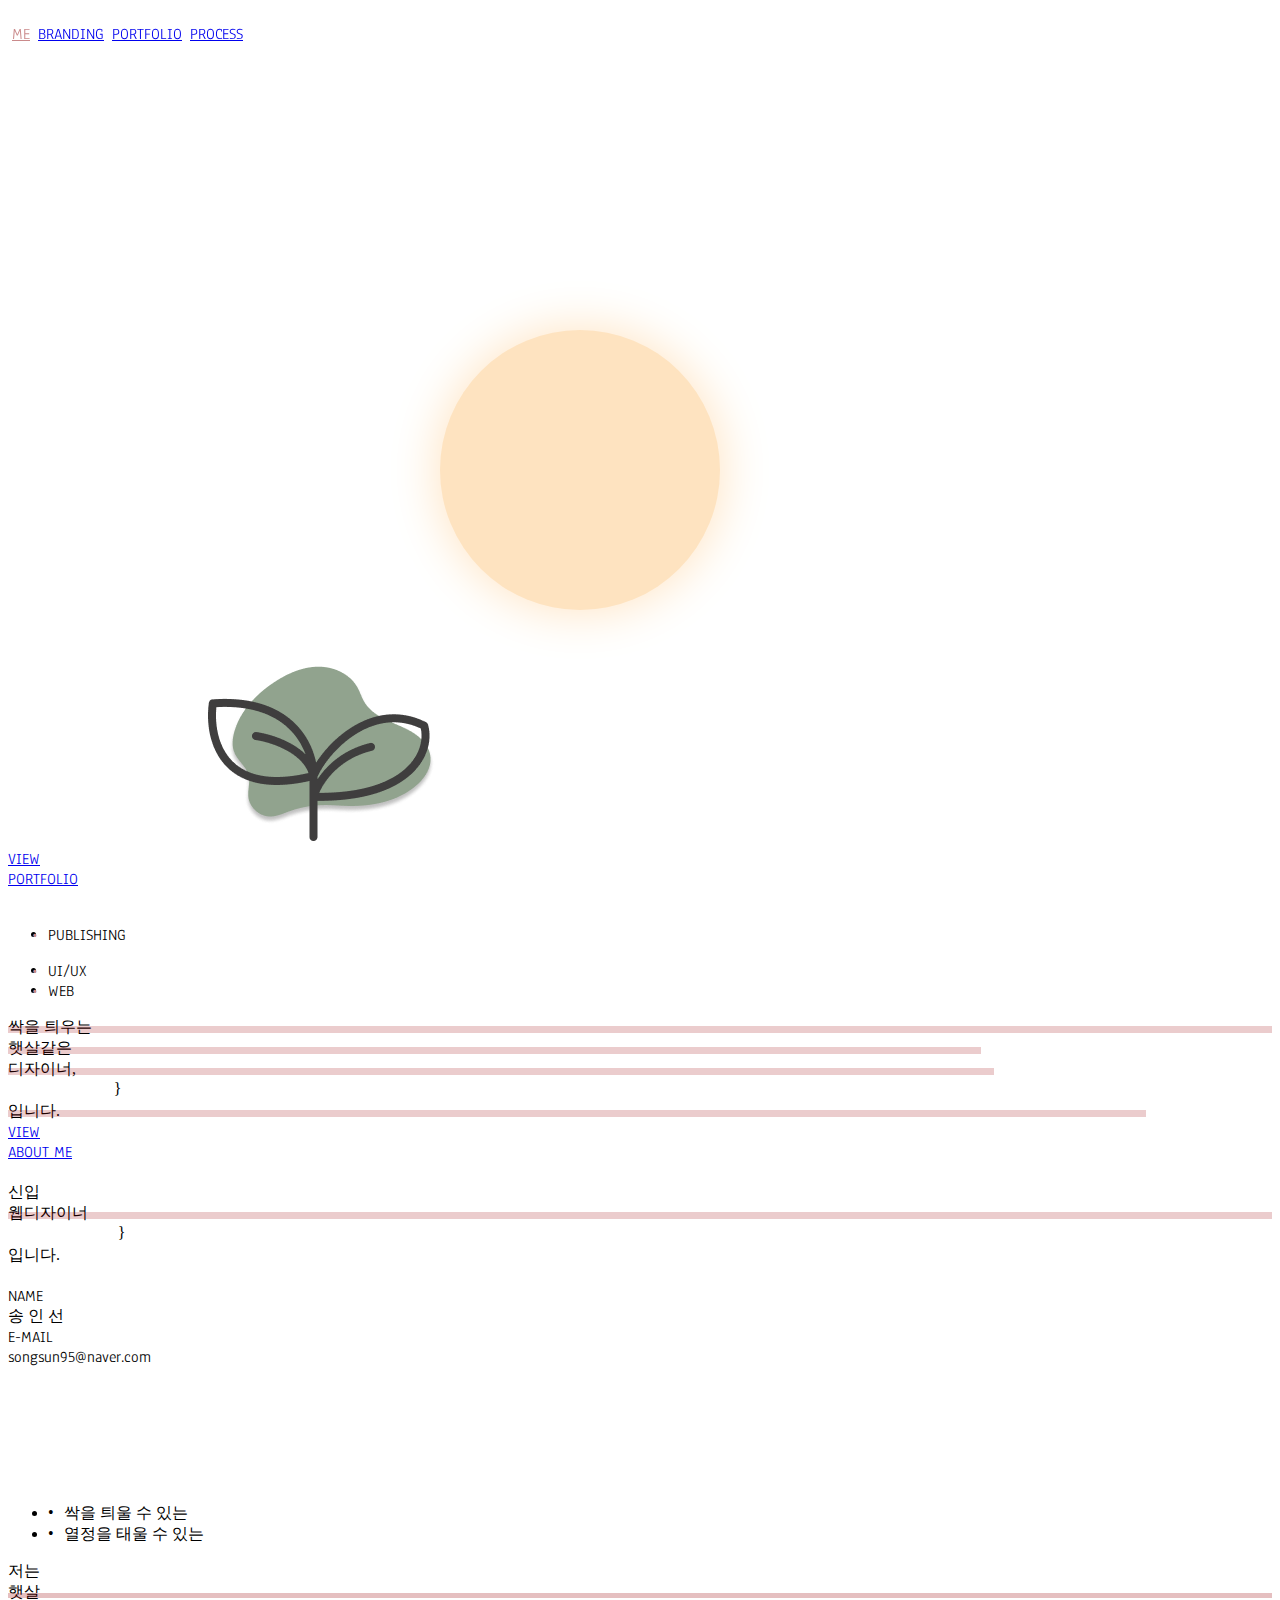
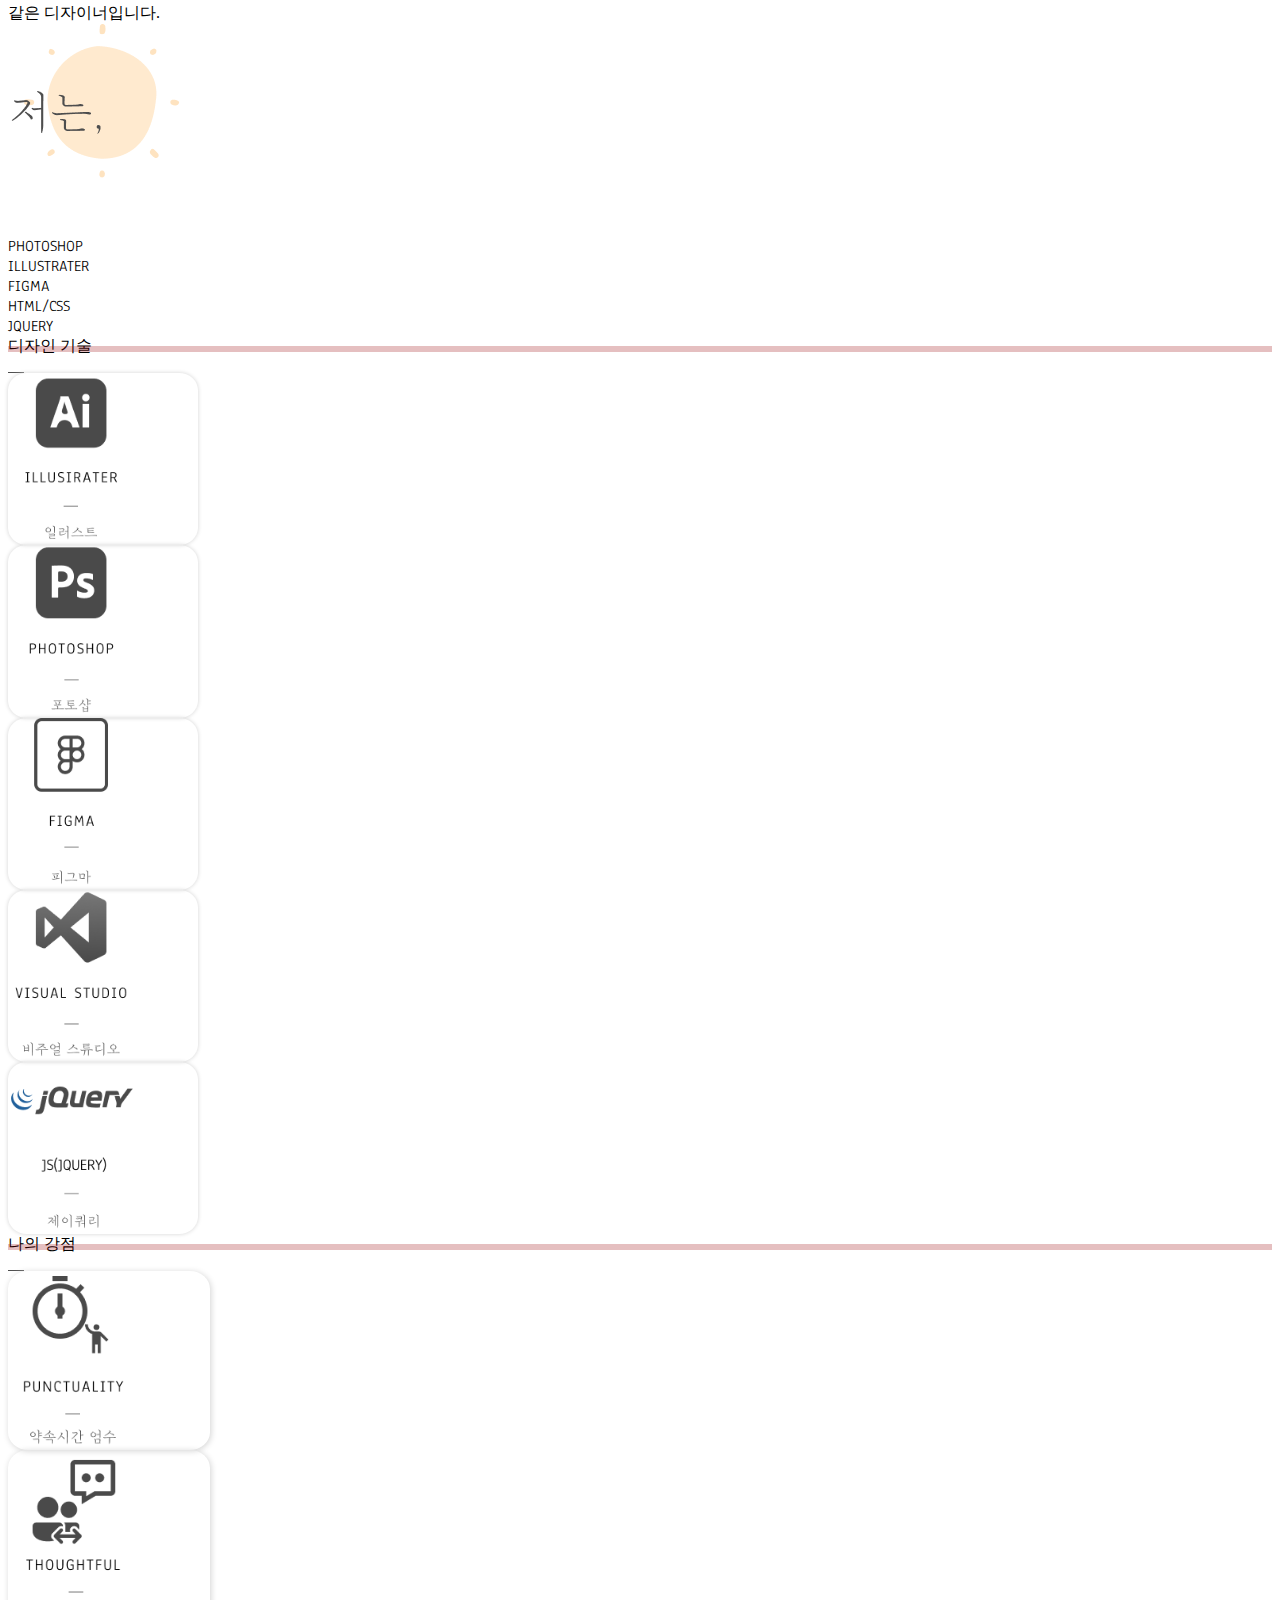
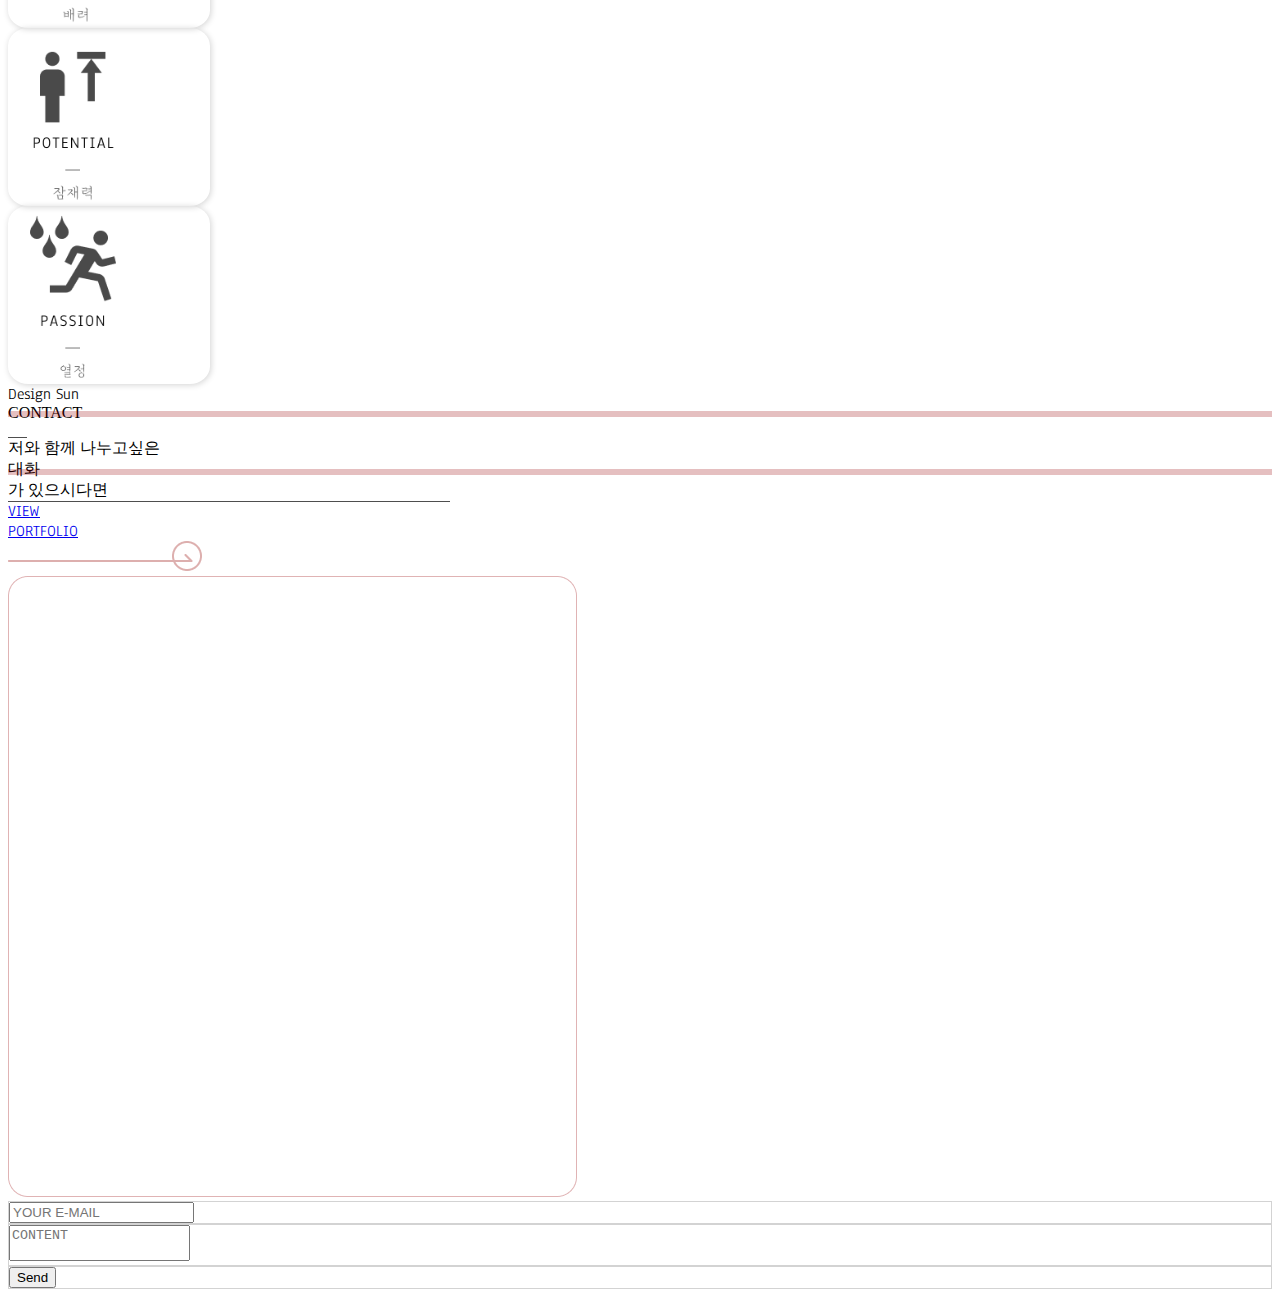
==== docs/index.html @ 48b3705e "작업" ====
<!DOCTYPE html>
<html lang="ko">

<head>
  <meta charset="UTF-8">
  <meta http-equiv="X-UA-Compatible" content="IE=edge">
  <meta name="viewport" content="width=device-width, initial-scale=1.0">
  <title>home</title>

  <!-- 테일윈드 불러오기 -->
  <link rel="stylesheet" href="https://cdnjs.cloudflare.com/ajax/libs/tailwindcss/2.2.2/tailwind.min.css">
  <!-- 제이쿼리 -->
  <script src="https://cdnjs.cloudflare.com/ajax/libs/jquery/3.6.0/jquery.min.js"></script>
  <script src="https://cdnjs.cloudflare.com/ajax/libs/jquery.nicescroll/3.7.6/jquery.nicescroll.min.js"></script>
  <!-- 스크롤 트리거 -->
  <script src="https://cdnjs.cloudflare.com/ajax/libs/gsap/3.7.1/gsap.min.js"></script>
  <script src="https://cdnjs.cloudflare.com/ajax/libs/gsap/3.7.1/ScrollTrigger.min.js"></script>
  <!-- 풀페이지 -->
  <script src="https://cdnjs.cloudflare.com/ajax/libs/fullPage.js/3.1.2/fullpage.min.js"></script>
  <link rel="stylesheet" href="https://cdnjs.cloudflare.com/ajax/libs/fullPage.js/3.1.2/fullpage.css">
  <!-- 스와이퍼 -->
  <link rel="stylesheet" href="https://unpkg.com/swiper/swiper-bundle.min.css" />
  <script src="https://unpkg.com/swiper/swiper-bundle.min.js"></script>
  <link rel="stylesheet" href="./css/index.css">
  <script src="./js/index.js" defer></script>


</head>

<body>

  <!-- 상단바 -->
  <div class="flex flex-col justify-center w-full">

    <header class="container h-32 mx-auto top-bar">

      <div class="flex items-end justify-around h-full">
        <!-- 로고 -->
        <a href="index.html" class="at logo mr-32">
          <img src="./img/logo.png" alt="">
        </a>

        <!-- 상단 메뉴 -->
        <nav class="text-xl tracking-wider whitespace-nowrap">
          <a class="at ml-36" href="index.html#section-2">ME</a>
          <a class=" ml-36" href="brand.html">BRANDING</a>
          <a class=" ml-36" href="pf.html">PORTFOLIO</a>
          <a class=" ml-36" href="process.html">PROCESS</a>
        </nav>

      </div>
    </header>
<style>
  header {
    background-color: ;
    position: fixed;
    z-index: 50;
    top: 0;
    align-self: center;
  }
</style>

<div id="fullpage">
  <section class="h-screen section" data-anchor="section-1">

    <div class="container flex justify-center h-full mx-auto">

      <div class="absolute flex self-center wrapper">
        <div class="circle1"></div>
      </div>

      <div class="absolute flex self-center m-sprout">
        <img src="./img/main-sprout.png" alt="">
      </div>

      <div class="relative flex items-end self-end w-2/4 h-full m-text2">
        <a href="pf.html" class="relative flex flex-col mb-32 text-xl main-prtext ml-28">
          <div>VIEW</div>
          <div>PORTFOLIO</div>
          <div class="absolute main-prarrow">
            <img src="./img/arrow-r.png" alt="">
          </div>
        </a>
        <ul class="mb-24 -ml-20">
          <li>PUBLISHING</li>
        </ul>
        <ul class="flex mb-16 -ml-20">
          <li class="ml-1 mr-8">UI/UX</li>
          <li class="">WEB</li>
        </ul>
      </div>

      <div class="flex flex-col items-end self-end justify-between w-2/4 mr-12 h-4/6">
        <div class="flex flex-col self-end m-text1 mr-28">
          <div class="text-4xl whitespace-nowrap">
            <div>싹을 틔우는</div>
            <div>햇살같은</div>
            <div>디자이너,</div>
          </div>
          <div class="mt-5 ml-5 text-3xl">송 인 선</div>
          <div class="mt-6 text-4xl ml-14">입니다.</div>
        </div>

        <a href="#section-2" class="relative flex flex-col items-end mb-16 mr-20 text-xl main-metext m-text3">
          <div>VIEW</div>
          <div>ABOUT ME</div>
          <div class="absolute ml-2 main-mearrow">
            <img src="./img/arrow-r.png" alt="">
          </div>
        </a>
      </div>
    </div>
  </section>


  <section class="h-screen section w-full" data-anchor="section-2">
    <div class="container flex items-end w-5/6 mx-auto h-5/6 mb-10">

      <div class="flex flex-col items-center w-2/4 m2-text1 h-5/6 whitespace-nowrap">
        <div class="flex items-center justify-around w-5/6 text-4xl h-2/6">
          <div>
            <div class="">신입</div>
            <div>웹디자이너</div>
          </div>
          <div class="mt-8 text-3xl m2-text1-name ani">송 인 선</div>
          <div class="mt-8">입니다.</div>
        </div>

        <div class="w-3/4 m2-text3 h-4/6">
          <div class="flex flex-col items-center justify-around w-full h-1/4">
            <div class="m2-text3-info"><img src="./img/me-information.png" alt=""></div>

            <div class="flex justify-between w-5/6">
              <div class="flex">NAME<div class="ml-8" style="font-family: 'MapoFlowerIsland';">송 인 선</div>
              </div>
              <div class="flex">E-MAIL<div class="ml-8">songsun95@naver.com</div>
              </div>
            </div>
          </div>

          <div class="flex flex-col items-center w-full mt-8 m2-text3-character h-3/4">
            <div class=""><img src="./img/me-character.png" alt=""></div>

            <div class="flex items-center justify-between w-5/6 h-full">
              <div class="flex flex-col justify-between text-black h-5/6">
                <div class="">PASSION</div>
                <div class="">SINCERITY</div>
                <div class="">CHALLENGE</div>
                <div class="">SENSITIVITY</div>
                <div class="">CURIOSITY</div>
              </div>

              <div class="flex flex-col justify-between w-4/5 h-5/6">
                <div class="m2-text3-chart1"></div>
                <div class="m2-text3-chart2"></div>
                <div class="m2-text3-chart3"></div>
                <div class="m2-text3-chart4"></div>
                <div class="m2-text3-chart7"></div>
              </div>

            </div>
          </div>
        </div>
      </div>

      <div class="flex flex-col justify-center items-center w-2/4 m2-text2 h-5/6">
        <div class="flex justify-center w-full h-2/6">
          <div class="flex flex-col justify-center w-4/6 h-full text-2xl whitespace-nowrap">
            <ul class="m2-text2-list">
              <li>싹을 틔울 수 있는</li>
              <li>열정을 태울 수 있는</li>
            </ul>
            <div class="flex my-4">저는<div class="ml-2 m2-text2-sun">햇살</div>같은 디자이너입니다.</div>
          </div>
          <div class="w-2/6 h-full m2-sun">
            <img src="./img/main-sun.png" alt="">
          </div>
        </div>

        <div class="w-3/4 h-4/6 mt-3">
          <div class="flex flex-col items-center justify-around w-full h-1/4">
            <div class="me-like1"><img src="./img/me-like.png" alt=""></div>
            <div class="mt-3 me-like2"><img src="./img/me-like1.png" alt=""></div>
          </div>

          <div class="flex flex-col items-center w-full mt-8 h-3/4">
            <div class=""><img src="./img/me-skill.png" alt=""></div>

            <div class="flex items-center justify-between w-5/6 h-full">
              <div class="flex flex-col justify-between text-black h-5/6" style="font-family: 'Anaheim', sans-serif;">
                <div class="">PHOTOSHOP</div>
                <div class="">ILLUSTRATER</div>
                <div class="">FIGMA</div>
                <div class="">HTML/CSS</div>
                <div class="">JQUERY</div>
              </div>
              <div class="flex flex-col justify-between w-4/5 h-5/6">
                <div class="m2-text3-chart5"></div>
                <div class="m2-text3-chart6"></div>
                <div class="m2-text3-chart3"></div>
                <div class="m2-text3-chart7"></div>
                <div class="m2-text3-chart8"></div>
              </div>

            </div>
          </div>
        </div>
      </div>

    </div>
  </section>


  <section class="h-screen section" data-anchor="section-3">
    <div class="flex items-end justify-center h-full">
      <div class="container mx-auto flex flex-col items-center w-5/6 h-5/6">
        <div class="w-11/12 h-2/4">
          <div class="flex flex-col items-center text-3xl h-1/5">
            <div class="mt-5 m3-text1">디자인 기술</div>
            <div class="m3-stroke"></div>
          </div>

          <div class="flex items-center justify-around h-4/5">
            <div class="flex items-center justify-center m3-card m3-card-1">
              <img class="" src="./img/m3-illustrater.png" alt="">
              <div class="w-full h-full text-center flex-wrapper">
                로고, 포스터제작<br>
                일러스트 작업 등
                <div class="z-50 single-chart m3-card-circle">
                  <svg viewBox="0 0 36 36" class="circular-chart pink">
                    <path class="circle-bg" d="M18 2.0845
          a 15.9155 15.9155 0 0 1 0 31.831
          a 15.9155 15.9155 0 0 1 0 -31.831" />
                    <path class="circle" stroke-dasharray="70, 100" d="M18 2.0845
          a 15.9155 15.9155 0 0 1 0 31.831
          a 15.9155 15.9155 0 0 1 0 -31.831" />
                    <text x="18" y="20.35" class="percentage">70%</text>
                  </svg>
                </div>
              </div>
            </div>


            <div class="flex items-center justify-center m3-card m3-card-2">
              <img src="./img/m3-photoshop.png" alt="">
              <div class="w-full h-full text-center flex-wrapper">
                로고, 포스터제작<br>
                포토샵 작업 등
                <div class="z-50 single-chart m3-card-circle">
                  <svg viewBox="0 0 36 36" class="circular-chart pink">
                    <path class="circle-bg" d="M18 2.0845
          a 15.9155 15.9155 0 0 1 0 31.831
          a 15.9155 15.9155 0 0 1 0 -31.831" />
                    <path class="circle" stroke-dasharray="70, 100" d="M18 2.0845
          a 15.9155 15.9155 0 0 1 0 31.831
          a 15.9155 15.9155 0 0 1 0 -31.831" />
                    <text x="18" y="20.35" class="percentage">70%</text>
                  </svg>
                </div>
              </div>
            </div>



            <div class="flex items-center justify-center m3-card m3-card-3">
              <img src="./img/m3-figma.png" alt="">
              <div class="w-full h-full text-center flex-wrapper">
                웹사이트 UI/UX 디자인<br>
                컴포넌트, 오토레이아웃을<br>
                활용한 작업
                <div class="z-50 single-chart m3-card-circle">
                  <svg viewBox="0 0 36 36" class="circular-chart pink">
                    <path class="circle-bg" d="M18 2.0845
          a 15.9155 15.9155 0 0 1 0 31.831
          a 15.9155 15.9155 0 0 1 0 -31.831" />
                    <path class="circle" stroke-dasharray="80, 100" d="M18 2.0845
          a 15.9155 15.9155 0 0 1 0 31.831
          a 15.9155 15.9155 0 0 1 0 -31.831" />
                    <text x="18" y="20.35" class="percentage">80%</text>
                  </svg>
                </div>
              </div>
            </div>


            <div class="flex items-center justify-center m3-card m3-card-4">
              <img src="./img/m3-visual.png" alt="">
              <div class="w-full h-full text-center flex-wrapper">
                웹사이트 코딩<br>
                프로세스 페이지 코딩
                <div class="z-50 single-chart m3-card-circle">
                  <svg viewBox="0 0 36 36" class="circular-chart pink">
                    <path class="circle-bg" d="M18 2.0845
          a 15.9155 15.9155 0 0 1 0 31.831
          a 15.9155 15.9155 0 0 1 0 -31.831" />
                    <path class="circle" stroke-dasharray="65, 100" d="M18 2.0845
          a 15.9155 15.9155 0 0 1 0 31.831
          a 15.9155 15.9155 0 0 1 0 -31.831" />
                    <text x="18" y="20.35" class="percentage">65%</text>
                  </svg>
                </div>
              </div>
            </div>


            <div class="flex items-center justify-center m3-card m3-card-5">
              <img src="./img/m3-jquery.png" alt="">
              <div class="w-full h-full text-center flex-wrapper">
                간단한 작업을 통한<br>
                애니메이션 효과
                <div class="z-50 single-chart m3-card-circle">
                  <svg viewBox="0 0 36 36" class="circular-chart pink">
                    <path class="circle-bg" d="M18 2.0845
          a 15.9155 15.9155 0 0 1 0 31.831
          a 15.9155 15.9155 0 0 1 0 -31.831" />
                    <path class="circle" stroke-dasharray="60, 100" d="M18 2.0845
          a 15.9155 15.9155 0 0 1 0 31.831
          a 15.9155 15.9155 0 0 1 0 -31.831" />
                    <text x="18" y="20.35" class="percentage">60%</text>
                  </svg>
                </div>
              </div>
            </div>
          </div>
        </div>


        <div class="w-11/12 h-2/4">
          <div class="flex flex-col items-center text-3xl h-1/5">
            <div class="mt-5 m3-text2">나의 강점</div>
            <div class="m3-stroke"></div>
          </div>

          <div class="flex items-center justify-around h-4/5">
            <div class="flex items-center justify-center m3-card2 m3-card2-1">
              <img src="./img/m3-clock.png" alt="">
            </div>
            <div class="flex items-center justify-center m3-card2 m3-card2-2">
              <img src="./img/m3-thoughful.png" alt="">
            </div>
            <div class="flex items-center justify-center m3-card2 m3-card2-3">
              <img src="./img/m3-potential.png" alt="">
            </div>
            <div class="flex items-center justify-center m3-card2 m3-card2-4">
              <img src="./img/m3-passion.png" alt="">
            </div>
          </div>
        </div>
      </div>
    </div>
  </section>

  <section class="h-screen w-full section" data-anchor="section-4">
    <div class="m4 flex items-end justify-center justify-center h-full">
      <div class="flex container mx-auto flex-col w-5/6 h-5/6 items-center">
        <div class="w-11/12 h-1/5">
          <div class="flex flex-col items-center text-3xl h-full justify-center">
            <div class="mt-5 text-lg m4-text">Design Sun</div>
            <div class="m4-text1">CONTACT</div>
            <div class="m4-stroke"></div>
          </div>
        </div>


        <div class="form w-8/12 h-4/5 flex">
          <div class="w-2/4 h-full ">
            <div class="flex flex-col items-center justify-center w-full h-2/4 text-3xl relative">
              <div>저와 함께 나누고싶은</div>
              <div class="flex">
                <div class="m4-text2">대화</div>
                <div>가 있으시다면</div>
              </div>
              <div class="m4-stroke1 absolute"></div>
            </div>

            <div class="w-full h-2/4">
              <div class="flex justify-around w-4/5 text-2xl relative items-center">
                <a href="pf.html" class="relative m4-pr-text">
                  <div>
                    <div>VIEW</div>
                    <div>PORTFOLIO</div>
                  </div>
                  <img class="absolute m4-pr-img" src="./img/footer-go.png" alt="">
                </a>
              </div>

            </div>
          </div>

          <div class="w-2/4 h-full relative">
            <div class="m4-form h-full w-full items-center justify-center flex">
              <div class="form-img absolute h-full">
                <img class="h-full" src="./img/m4-form.png" alt="">
              </div>
              <form class="h-5/6 w-10/12 flex flex-col justify-around" action="https://formspree.io/f/mqkwgrbv"
                target="_blank" onsubmit="sendEmailForm(this); return false;" method="POST">
                <div class="m4-form-input w-full justify-center items-center flex">
                  <input class="w-full h-full" type="email" name="_replyto" placeholder="YOUR E-MAIL">
                </div>
                <div class="m4-form-message w-full">
                  <textarea class="w-full h-full" name="message" style="resize: none;" placeholder="CONTENT"></textarea>
                </div>
                <!-- your other form fields go here -->
                <div class="m4-form-submit w-full">
                  <button class="w-full h-full" type="submit">Send</button>
                </div>
              </form>
            </div>
          </div>
        </div>

      </div>
    </div>
  </section>


</div>
</div>



</div>

</body>

</html>
---- docs/css/index.css ----
/* 폰트가져오기 */
@import url('https://fonts.googleapis.com/css2?family=Anaheim&display=swap');


@font-face {
  font-family: 'MapoFlowerIsland';
  src: url('https://cdn.jsdelivr.net/gh/projectnoonnu/noonfonts_2001@1.1/MapoFlowerIslandA.woff') format('woff');
  font-weight: normal;
  font-style: normal;
}

@font-face {
  font-family: 'Miama';
  src: url('./font/Miama.ttf') format('truetype');
}

header,
.swiper-slide .addi,
#fullpage .m-text2,
#fullpage .m-text3,
#fullpage .m2-text3, #fullpage .m4-text, .m4-pr-text , footer {
  font-family: 'Anaheim', sans-serif;
}

.pf-slider,
#fullpage, #topBtn {
  font-family: 'MapoFlowerIsland';
}

/* 상단바, 푸터 */
.at {
  color: #CA8A8B;
}


header nav {
  display: flex;
}

header nav>a {
  display: block;
  padding: 4px;
}

header nav>a:hover {
  color: #CA8A8B;
}

.div-wrap {
  max-width: 1920px;
}

.logo>img {
  width: 100%;
}

footer {
  top: 100%;
}

.footer-pf:hover , .footer-pr:hover {
  color:#CA8A8B;
}

.footer-pf:hover img, .footer-pr:hover img {
  transform: translateX(20%);
}

.footer-go {
  width: 11%;
}

.footer-img {
  top:75%;
  left:15%;
  z-index: 1;
  width:80%;
  transition: all 0.3s;
}



/* 탑버튼 */
#topBtn{
	position: fixed;
	right: 100px; 
	bottom: 30px;
  width:60px;
  height:60px;
  border:3px solid #ddafaf;
  background-color: white;
  border-radius: 50%;
	display: none;
	z-index: 9;
  text-align:center;
  padding-top:15px;
  font-weight:bold;
}

/* 메인페이지 커스텀 */
#fullpage .m-text1>div:first-child div {
  position: relative;
}

#fullpage .m-text1>div:first-child div:first-child::after {
  content: "";
  width: 100%;
  height: 7px;
  background-color: #990003;
  position: absolute;
  bottom: 0;
  left: 0;
  margin-bottom: 5px;
  opacity: 20%;
}

#fullpage .m-text1>div:first-child div:nth-child(2)::after {
  content: "";
  width: 77%;
  height: 7px;
  background-color: #990003;
  position: absolute;
  bottom: 0;
  left: 0;
  margin-bottom: 5px;
  opacity: 20%;
}

#fullpage .m-text1>div:first-child div:last-child::after {
  content: "";
  width: 78%;
  height: 7px;
  background-color: #990003;
  position: absolute;
  bottom: 0;
  left: 0;
  margin-bottom: 5px;
  opacity: 20%;
}

#fullpage .m-text1>div:nth-child(2) {
  position: relative;
  white-space: nowrap;
  color: white;
}

#fullpage .m-text1>div:nth-child(2)::before {
  content:"{}";
  letter-spacing: 120px;
  color: black;
  height: 7px;
  position: absolute;
  top: 0;
  left: 0;
  margin-left: -22px;
}

#fullpage .section.active .m-text1>div:nth-child(2)::after {
  content: "송 인 선";
  color: black;
  width: 70%;
  height: 100%;
  position: absolute;
  top: 0;
  left: 0;
  overflow: hidden;
  animation: typing 3s steps(3);
}

@keyframes typing {
  0% {
    width: 0%;
    border-right: 1px solid black;
  }

  50% {
    width: 70%;
    border-right: 1px solid black;
  }

  100% {
    border-right: none;
  }
}


#fullpage .m-text1>div:last-child {
  position: relative;
}

#fullpage .m-text1>div:last-child::after {
  content: "";
  width: 90%;
  height: 7px;
  background-color: #990003;
  position: absolute;
  bottom: 0;
  left: 0;
  margin-bottom: 5px;
  opacity: 20%;
}


#fullpage .m-text2 li::before {
  content: "•";
  color: #CA8A8B;
  display: inline-block;
  width: 1em;
  margin-left: -1em
}

.m-sprout {
  width: 6.3%;
  margin-top: 380px;
  margin-left: 200px;
  z-index: 1;
}


.wrapper {
  width: 250px;
  height: 250px;
}

.wrapper div {
  position: absolute;
  background: #FEE3C0;
  border-radius: 50%;
  box-shadow: 0 0 50px 1px #FEE3C0;
  top: 50%;
  left: 50%;
  margin-left: -200px;
  margin-top: -120px;
}

.circle1 {
  width: 280px;
  height: 280px;
  top: 80px;
  left: 80px;
  /* 추가된 부분 */
  animation: scale1 1.3s infinite alternate;
}


@keyframes scale1 {
  0% {
    transform: scale(1.4)
  }

  100% {
    transform: scale(1.53)
  }
}

.main-prarrow {
  width: 30%;
  top: 30%;
  left: 110%;
  transition: 0.3s;
}

.main-prtext:hover .main-prarrow {
  transform: translateX(50%);
}

.main-prtext:hover {
  color: #CA8A8B;
}

.main-metext:hover {
  color: #CA8A8B;
}

.main-mearrow {
  width: 40%;
  top: 50%;
  left: 100%;
  right: 0;
  transform: rotate(90deg);
  animation-name: mainfloating;
  animation-duration: 1s;
  animation-iteration-count: infinite;
}

@keyframes mainfloating {
  0% {
    top: 45%;
  }

  50% {
    top: 55%;
  }

  100% {
    top: 45%;
  }
}

/* 어바웃미 */
#fullpage .m2-text1>div:first-child div div:last-child::after {
  content: "";
  width: 100%;
  height: 7px;
  background-color: #990003;
  position: absolute;
  bottom: 0;
  left: 0;
  margin-bottom: 5px;
  opacity: 20%;
}

#fullpage .m2-text1>div:first-child div {
  position: relative;
}

#fullpage .m2-text1>div>div:nth-child(2) {
  position: relative;
  white-space: nowrap;
  color: white;
}

#fullpage .m2-text1>div:first-child>div:nth-child(2)::before {
  content:"{}";
  letter-spacing: 124px;
  color: black;
  position: absolute;
  top: 0;
  left: 0;
  margin-left: -22px;
}

#fullpage .section.active .m2-text1>div:first-child>div:nth-child(2)::after {
  content: "송 인 선";
  color: black;
  width: 100%;
  height: 100%;
  position: absolute;
  top: 0;
  left: 0;
  overflow: hidden;
  animation: typing-2 2s steps(3);
}



@keyframes typing-2 {
  0% {
    width: 0%;
    border-right: 1px solid black;
  }

  50% {
    width: 100%;
    border-right: 1px solid black;
  }

  100% {
    border-right: none;
  }
}

.m2-sun {
  width: 17%;
}

.m2-text2-list>li::before {
  content: "•";
  display: inline-block;
  width: 1em;
}

.m2-text2-sun {
  position: relative;
}

.m2-text2-sun::after {
  content: "";
  width: 100%;
  height: 5px;
  top: auto;
  bottom: 5px;
  left: 0;
  background-color: #990003;
  opacity: 25%;
  position: absolute;
}

.me-like2 {
  width:85%;
}

#fullpage .section.active .m2-text3-chart1 {
  width:90%;
  height: 24px;
  background-color: #dba7a8;  
  animation: chart-1 1.5s;
}

@keyframes chart-1 {
  0% {
    width: 50%;
  }

  100% {
    width:90%;
  }
}

#fullpage .section.active .m2-text3-chart2 {
  width:94%;
  height: 24px;
  background-color: #dba7a8;  
  animation: chart-2 1.5s;
}

@keyframes chart-2 {
  0% {
    width: 50%;
  }

  100% {
    width:94%;
  }
}

#fullpage .section.active .m2-text3-chart3 {
  width:83%;
  height: 24px;
  background-color: #dba7a8;
  animation: chart-3 1.5s;  
}

@keyframes chart-3 {
  0% {
    width: 50%;
  }

  100% {
    width:83%;
  }
}

#fullpage .section.active .m2-text3-chart4 {
  width:88%;
  height: 24px;
  background-color: #dba7a8;
  animation: chart-4 1.5s;  
}

@keyframes chart-4 {
  0% {
    width: 50%;
  }

  100% {
    width:88%;
  }
}

#fullpage .section.active .m2-text3-chart5, #fullpage .section.active .m2-text3-chart6 {
  width:80%;
  height: 24px;
  background-color: #dba7a8;
  animation: chart-5 1.5s;  
}

@keyframes chart-5 {
  0% {
    width: 50%;
  }

  100% {
    width:80%;
  }
}

#fullpage .section.active .m2-text3-chart7 {
  width:76%;
  height: 24px;
  background-color: #dba7a8;
  animation: chart-7 1.5s;  
}

@keyframes chart-7 {
  0% {
    width: 50%;
  }

  100% {
    width:76%;
  }
}

#fullpage .section.active .m2-text3-chart8 {
  width:75%;
  height: 24px;
  background-color: #dba7a8;
  animation: chart-8 1.5s;  
}

@keyframes chart-8 {
  0% {
    width: 50%;
  }

  100% {
    width:75%;
  }
}


/* 어바웃미 2번째 */
.m3-text1 {
  position: relative;
}

.m3-text1::after {
  content: "";
  width: 100%;
  height: 6px;
  top: auto;
  bottom: 5px;
  left: 0;
  background-color: #990003;
  opacity: 25%;
  position: absolute;
}

.m3-text2 {
  position: relative;
}

.m3-text2::after {
  content: "";
  width: 100%;
  height: 6px;
  top: auto;
  bottom: 5px;
  left: 0;
  background-color: #990003;
  opacity: 25%;
  position: absolute;
}

.m3-stroke {
  margin-top:15px;
  width:1.3%;
  height: 1px;
  background-color: #4e4e4e;
}

.m3-card {
  width:15%;
  height: 80%;
  border-radius: 10%;
  box-shadow: 0 0 4px lightgray;
}

.m3-card:hover {
  background-color: #7c7c7c;
}

.m3-card > img {
  width:67%;
}

.m3-card2 > img {
  width:65%;
}

.m3-card2 {
  width:16%;
  height: 75%;
  border-radius: 10%;
  box-shadow: 1px 1px 6px lightgray;
}

/* 원 차트 */
.m3-card-1:hover > img, .m3-card-2:hover > img, .m3-card-3:hover > img, .m3-card-4:hover > img, .m3-card-5:hover > img {
  display: none;
}

.m3-card-1:hover .flex-wrapper, .m3-card-2:hover .flex-wrapper, .m3-card-3:hover .flex-wrapper, .m3-card-4:hover .flex-wrapper, .m3-card-5:hover .flex-wrapper {
  display: flex;
  flex-direction: column-reverse;
  justify-content: center;
  align-items: center;
}

.flex-wrapper {
  display: none;
  flex-flow: row nowrap;
  color:white;
}

.single-chart {
  width:70%;
  justify-content: space-between ;
}

.circular-chart {
  display: block;
  margin: 10px auto;
  max-width: 60%;
  max-height: 200px;
}

.circle-bg {
  fill: none;
  stroke: #eee;
  stroke-width: 3.8;
}

.circle {
  fill: none;
  stroke-width: 2.8;
  stroke-linecap: round;
  animation: progress 1s ease-out forwards;
}

@keyframes progress {
  0% {
    stroke-dasharray: 0 100;
  }
}

.circular-chart.pink .circle {
  stroke: #dba7a8;
}

.percentage {
  fill: white;
  font-family: sans-serif;
  font-size: 0.5em;
  text-anchor: middle;
}

/* 어바웃미 3번째 */

.m4-text1 {
  position: relative;
}

.m4-text1::after {
  content: "";
  width: 100%;
  height: 6px;
  top: auto;
  bottom: 5px;
  left: 0;
  background-color: #990003;
  opacity: 25%;
  position: absolute;
}

.m4-text2 {
  position: relative;
}

.m4-text2::after {
  content: "";
  width: 100%;
  height: 6px;
  top: auto;
  bottom: 5px;
  left: 0;
  background-color: #990003;
  opacity: 25%;
  position: absolute;
}

.m4-stroke {
  width:1.5%;
  height: 1px;
  background-color: #4e4e4e;
  margin-top: 15px;
}

.m4-stroke1 {
  width:35%;
  height: 0.5px;
  background-color: #4e4e4e;
  top:65%;
  left:70%;
}

.m4-pr-text {
  width:40%;
}

.m4-pr-text:hover > * {
  color:#CA8A8B;
}

.m4-pr-text .m4-pr-img {
  transition: all 1s;
}

.m4-pr-text:hover .m4-pr-img {
  transform: translateX(20%);
}

.form-img {
  z-index: -1;
  top:3%;
}

.m4-form-input {
  height: 8%;
  border:0.5px solid lightgray ;
}


.m4-form-message {
  height: 64%;
  border:0.5px solid lightgray ;
}

.m4-form-submit {
  height: 8%;
  border:0.5px solid lightgray ;
}
/* 스크롤 확인용 */
.BH-1 {
  top: 16%;
  opacity: 0;
}

.BH-2 {
  top: 37%;
  opacity: 0;
}

.BH-3 {
  top: 58%;
  opacity: 0;
}

.pH-1 {
  top: 112%;
  opacity: 0;
}

.pH-2 {
  top: 157%;
  opacity: 0;
}

.pH-3 {
  top: 150%;
  opacity: 0;
}

.pH-4 {
  top: 250%;
  opacity: 0;
}

.pH-5 {
  top: 340%;
  opacity: 0;
}

.pH-6 {
  top: 405%;
  opacity: 0;
}

.pH-7 {
  top: 505%;
  opacity: 0;
}


/* 포트폴리오 커스텀 */

.pf-slider {
  height: 500px;
}

.pf-slider .swiper-button-next {
  top: 50%;
  right: 50%;
  margin-right: -730px;
}

.pf-slider .swiper-button-prev {
  top: 50%;
  left: 50%;
  margin-left: -730px;
}

.pf-slider .swiper-button-next::after,
.pf-slider .swiper-button-prev::after {
  display: none;
}

.pf-slider .swiper-slide>div {
  overflow: hidden;
  position: relative;
}

.pf-slider .swiper-slide:hover .bg {
  opacity: 1;
  visibility: visible;
}

.pf-slider .swiper-slide:hover .addi {
  opacity: 1;
  visibility: visible;
}

.pf-slider .swiper-slide img {
  width: 100%;
  transition: transform 1s;
}

.pf-slider .swiper-slide:hover img {
  transform: scale(1.1);
}

.pf-slider .swiper-slide a:hover {
  color: #CA8A8B;
  font-weight: bold;
}

.swiper-slide .bg {
  position: absolute;
  z-index: 2;
  background-color: rgba(0, 0, 0, 0.7);
  top: 0;
  left: 0;
  width: 100%;
  height: 100%;
  opacity: 0;
  visibility: hidden;
  transition: opacity 0.8s, visivility 0.8s;
}

.swiper-slide .addi {
  position: absolute;
  top: 50%;
  left: 50%;
  transform: translateX(-50%) translateY(-50%);
  font-weight: bold;
  opacity: 0;
  z-index: 3;
}

/* 브랜드 커스텀 */

.logo-write>img {
  display: none;
}

.logo-write {
  top: 16.6%;
  left: 50%;
  width: 30%;
}

.logo-ex {
  top: 27%;
  left: 62%;
  width: 30%;
}

.logo-ex1 {
  top: 37%;
  left: 17%;
  width: 8%;
  opacity: 0;
}

.logo-ex2 {
  top: 37%;
  left: 28%;
  width: 8%;
  opacity: 0;
}

.logo-ex3 {
  top: 37%;
  left: 39%;
  width: 8%;
  opacity: 0;
}

.logo-sun {
  top: 50%;
  left: 20.1%;
  width: 15%;
}

.logo-sprout {
  top: 50%;
  width: 15%;
}

.logo-name {
  top: 50%;
  left: 65.8%;
  width: 15%;
}

.logo-color1 {
  top: 74%;
  left: 15.5%;
  width: 24%;
  z-index: 2;
}

.logo-color2 {
  top: 74%;
  left: 38.5%;
  width: 24%;
  z-index: 1;
}

.logo-color3 {
  top: 74%;
  left: 61.5%;
  width: 24%;
}

/* 프로세스 커스텀 */

.pr-desktop {
  top: 3.5%;
  z-index: 2;
  width: 60%;
}

.pr-desktop>img {
  display: none;
}

.pr-circle1 {
  top: 3%;
  left: 22%;
  animation-name: floating;
  animation-duration: 2s;
  animation-iteration-count: infinite;
}

.pr-circle2 {
  top: 4%;
  left: 75%;
  animation-name: floating2;
  animation-duration: 2.5s;
  animation-iteration-count: infinite;
}

.pr-circle3 {
  top: 9%;
  left: 80%;
  animation-name: floating3;
  animation-duration: 2s;
  animation-iteration-count: infinite;
}

.pr-circle4 {
  top: 13.5%;
  left: 12%;
  animation-name: floating4;
  animation-duration: 2s;
  animation-iteration-count: infinite;
}

@keyframes floating {
  0% {
    top: 3%;
  }

  50% {
    top: 3.3%;
  }

  100% {
    top: 3%;
  }
}

@keyframes floating2 {
  0% {
    top: 4.3%;
  }

  50% {
    top: 4%;
  }

  100% {
    top: 4.3%;
  }
}

@keyframes floating3 {
  0% {
    top: 9.5%;
  }

  50% {
    top: 9.2%;
  }

  100% {
    top: 9.5%;
  }
}

@keyframes floating4 {
  0% {
    top: 13.8%;
  }

  50% {
    top: 13.5%;
  }

  100% {
    top: 13.8%;
  }
}

.bgimg {
  width: 100%;
  height: 320px;
  background-image: url(https://i.postimg.cc/CKvtGK3N/bgimg.png);
  background-repeat: no-repeat;
  background-size: cover;
  background-position: center;
  background-attachment: fixed;
  top: 18.1%;
}

.pr-overview {
  top: 20%;
  left: 16.9%;
  width: 55%;
}

.pr-font1 {
  top: 24.7%;
  left: 37.5%;
  width: 20%;
}

.pr-font2 {
  top: 24.7%;
  left: 63%;
  width: 20%;
}

.pr-color1 {
  top: 31.5%;
  left: 16.5%;
  width: 17%;
  z-index: 4;
}

.pr-color2 {
  top: 31.5%;
  left: 33.5%;
  width: 17%;
  z-index: 3;
}

.pr-color3 {
  top: 31.5%;
  left: 50.5%;
  width: 17%;
  z-index: 2;
}

.pr-color4 {
  top: 31.5%;
  left: 67.5%;
  width: 17%;
  z-index: 1;
}

.pr-1 {
  top: 44%;
  width: 65%;
}

.pr-2 {
  top: 58%;
  margin-left: -50%;
  width: 99%;
}

.pr-3 {
  top: 72%;
  margin-right: -50%;
  width: 99%;
}

.pr-4 {
  top: 86.5%;
  width: 50%;
}
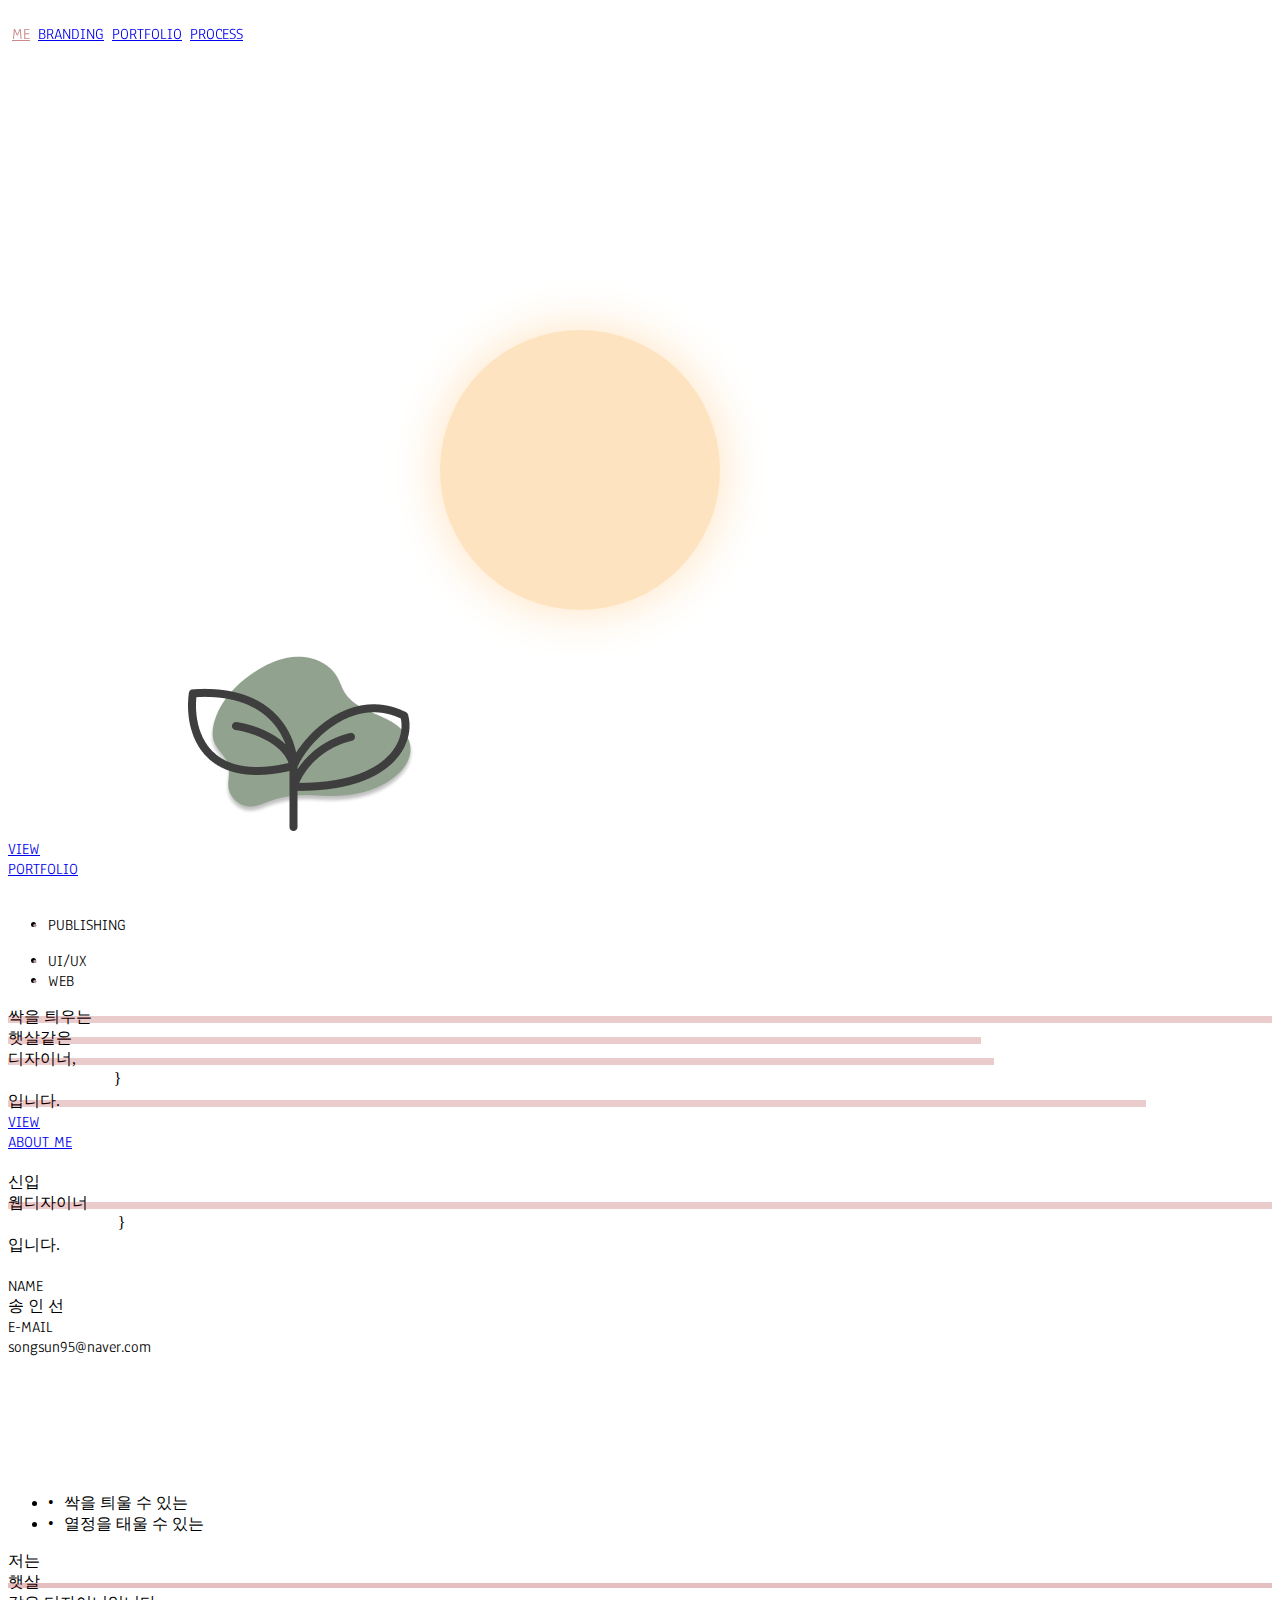
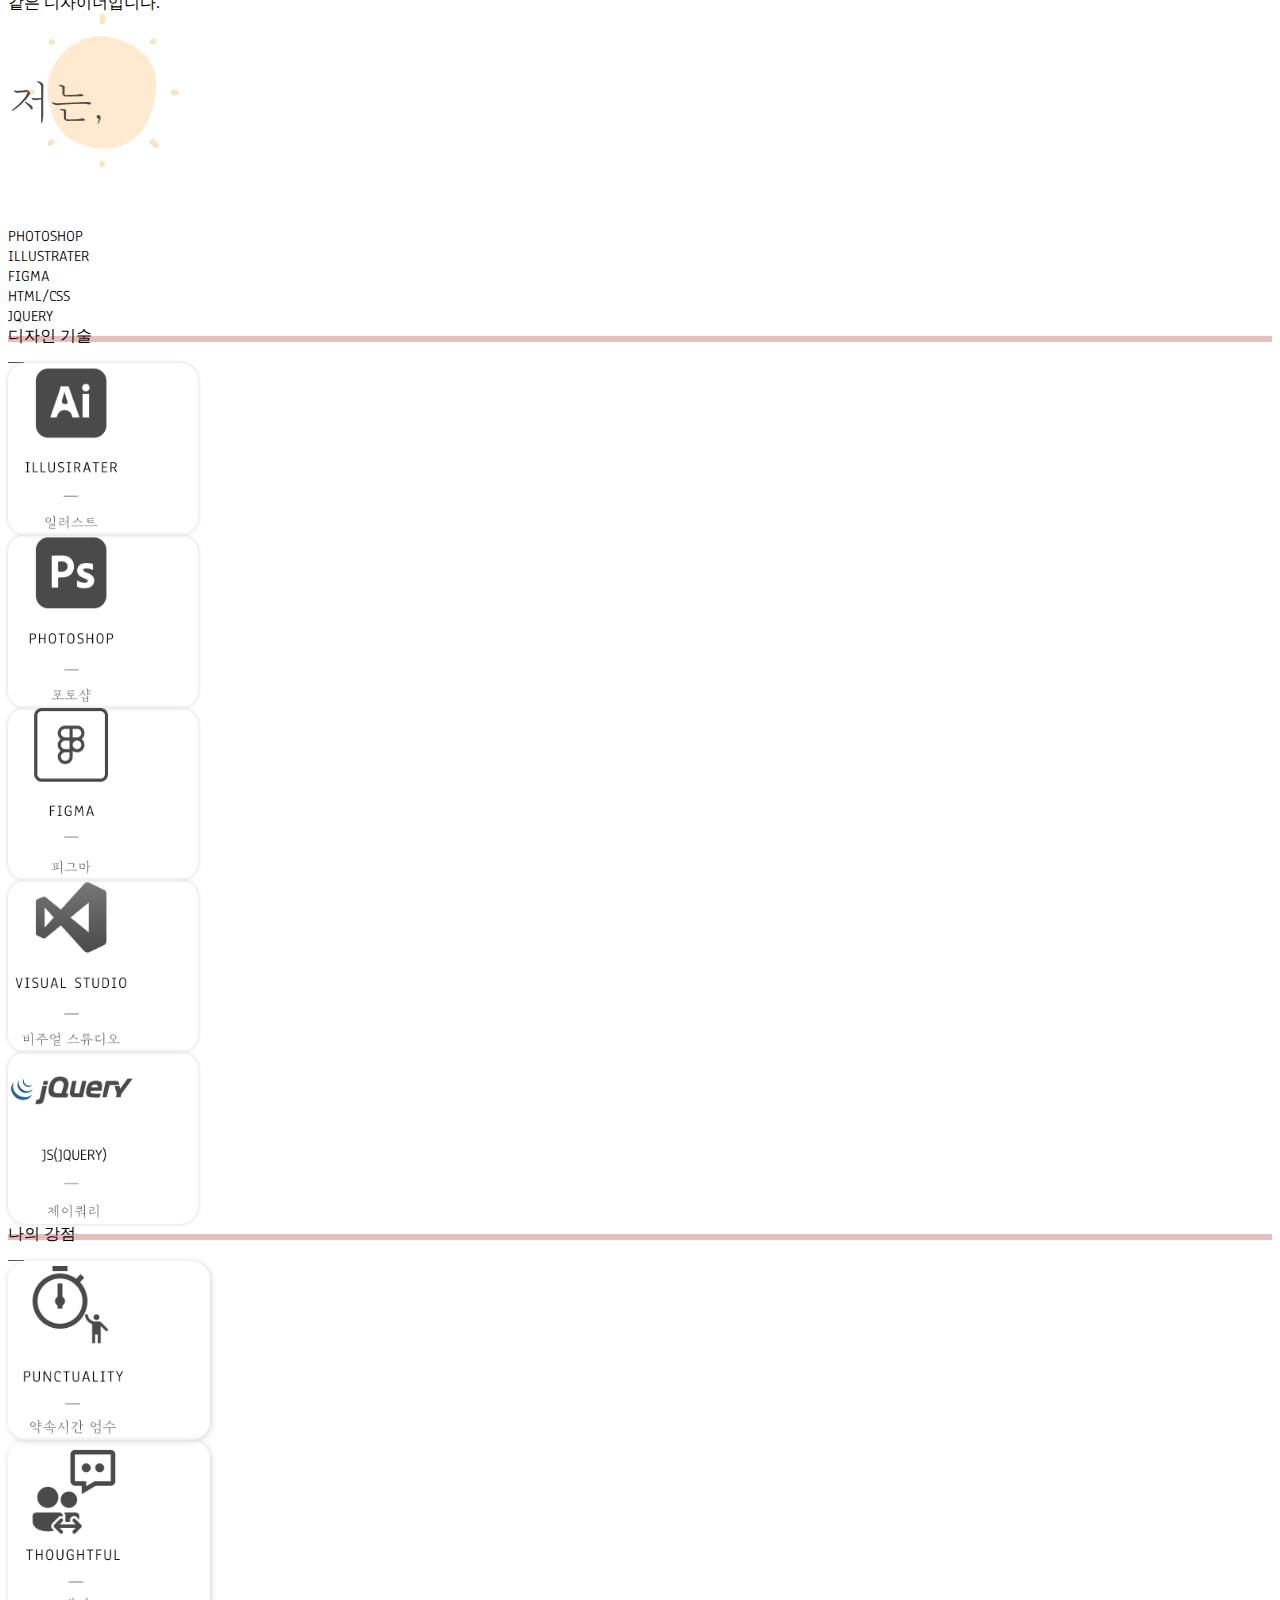
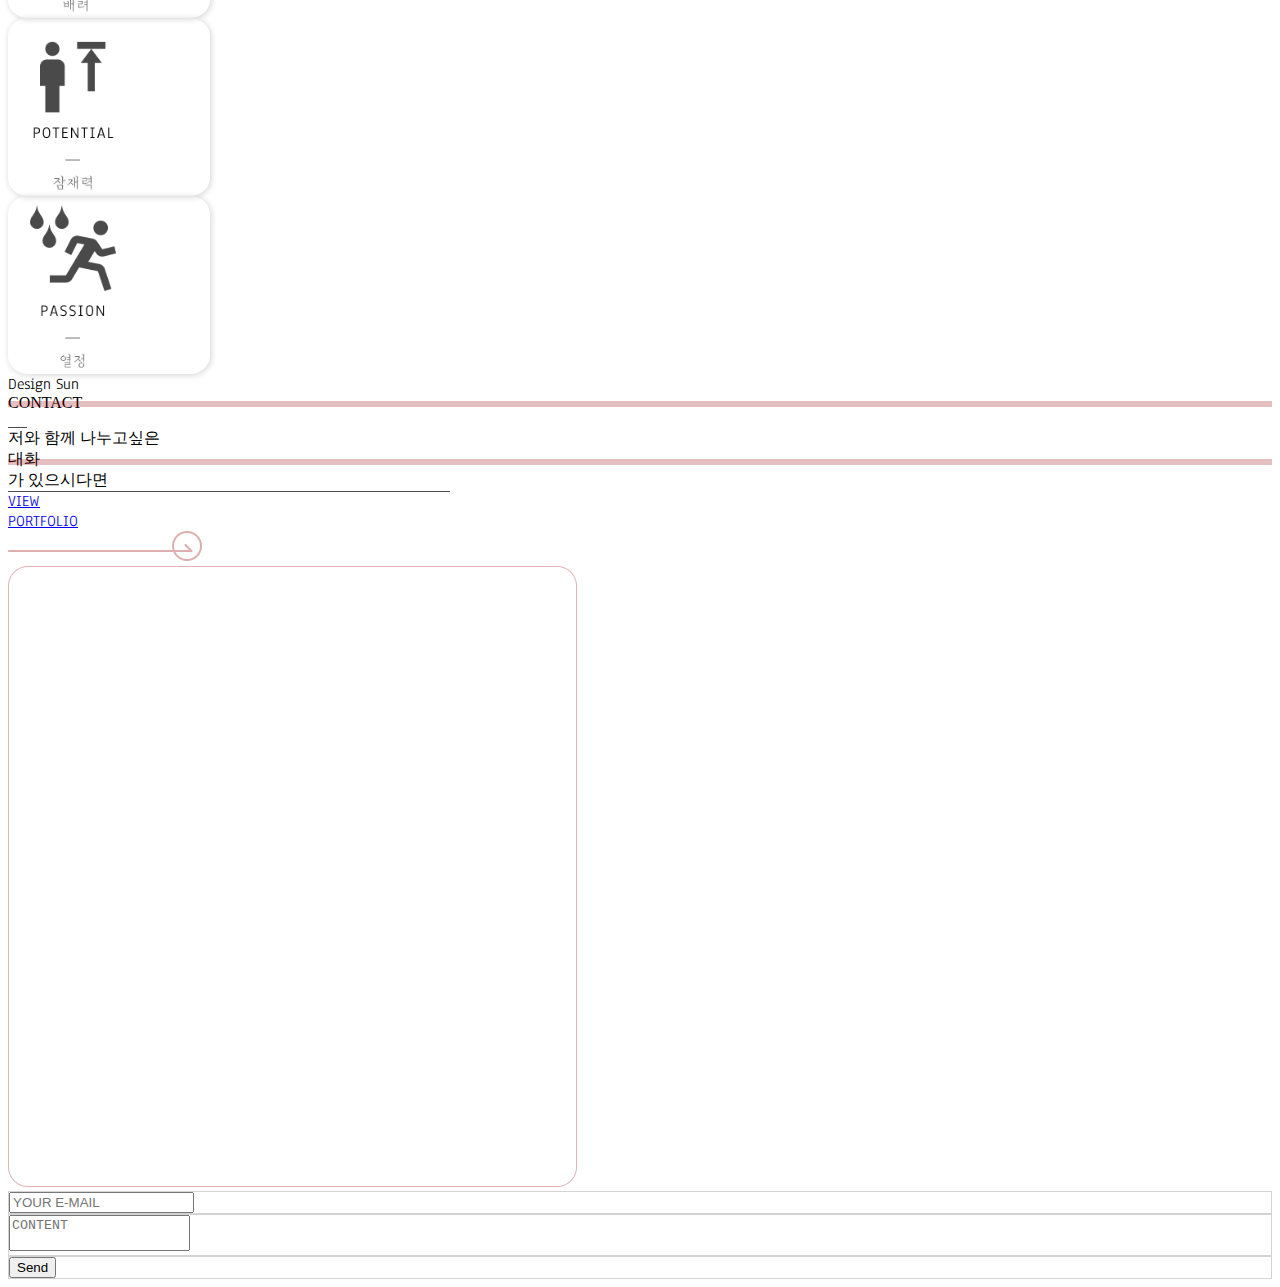
==== commit 33aa2022: "작업" ====
--- a/docs/index.html
+++ b/docs/index.html
@@ -19,6 +19,9 @@
   <!-- 풀페이지 -->
   <script src="https://cdnjs.cloudflare.com/ajax/libs/fullPage.js/3.1.2/fullpage.min.js"></script>
   <link rel="stylesheet" href="https://cdnjs.cloudflare.com/ajax/libs/fullPage.js/3.1.2/fullpage.css">
+  <!-- 라이트박스 -->
+  <script src="https://cdnjs.cloudflare.com/ajax/libs/lightbox2/2.11.3/js/lightbox.min.js"></script>
+  <link rel="stylesheet" href="https://cdnjs.cloudflare.com/ajax/libs/lightbox2/2.11.3/css/lightbox.min.css">
   <!-- 스와이퍼 -->
   <link rel="stylesheet" href="https://unpkg.com/swiper/swiper-bundle.min.css" />
   <script src="https://unpkg.com/swiper/swiper-bundle.min.js"></script>
@@ -396,10 +399,10 @@
               <form class="h-5/6 w-10/12 flex flex-col justify-around" action="https://formspree.io/f/mqkwgrbv"
                 target="_blank" onsubmit="sendEmailForm(this); return false;" method="POST">
                 <div class="m4-form-input w-full justify-center items-center flex">
-                  <input class="w-full h-full" type="email" name="_replyto" placeholder="YOUR E-MAIL">
+                  <input class="w-full h-full p-2" type="email" name="_replyto" placeholder="YOUR E-MAIL">
                 </div>
                 <div class="m4-form-message w-full">
-                  <textarea class="w-full h-full" name="message" style="resize: none;" placeholder="CONTENT"></textarea>
+                  <textarea class="w-full h-full p-2" name="message" style="resize: none;" placeholder="CONTENT"></textarea>
                 </div>
                 <!-- your other form fields go here -->
                 <div class="m4-form-submit w-full">
--- a/docs/css/index.css
+++ b/docs/css/index.css
@@ -83,12 +83,10 @@
 /* 탑버튼 */
 #topBtn{
 	position: fixed;
-	right: 100px; 
-	bottom: 30px;
+	right: 130px; 
+	bottom: 50px;
   width:60px;
   height:60px;
-  border:3px solid #ddafaf;
-  background-color: white;
   border-radius: 50%;
 	display: none;
 	z-index: 9;
@@ -97,6 +95,7 @@
   font-weight:bold;
 }
 
+
 /* 메인페이지 커스텀 */
 #fullpage .m-text1>div:first-child div {
   position: relative;
@@ -210,9 +209,9 @@
 }
 
 .m-sprout {
-  width: 6.3%;
-  margin-top: 380px;
-  margin-left: 200px;
+  width: 5%;
+  margin-top: 370px;
+  margin-left: 180px;
   z-index: 1;
 }
 
@@ -820,6 +819,10 @@
   transform: scale(1.1);
 }
 
+.pf-slider .swiper-slide a {
+  transition: all 0.3s;
+}
+
 .pf-slider .swiper-slide a:hover {
   color: #CA8A8B;
   font-weight: bold;
@@ -846,6 +849,11 @@
   font-weight: bold;
   opacity: 0;
   z-index: 3;
+}
+
+.swiper-slide .addi a {
+  border:1px solid white;
+  border-radius: 5px;
 }
 
 /* 브랜드 커스텀 */
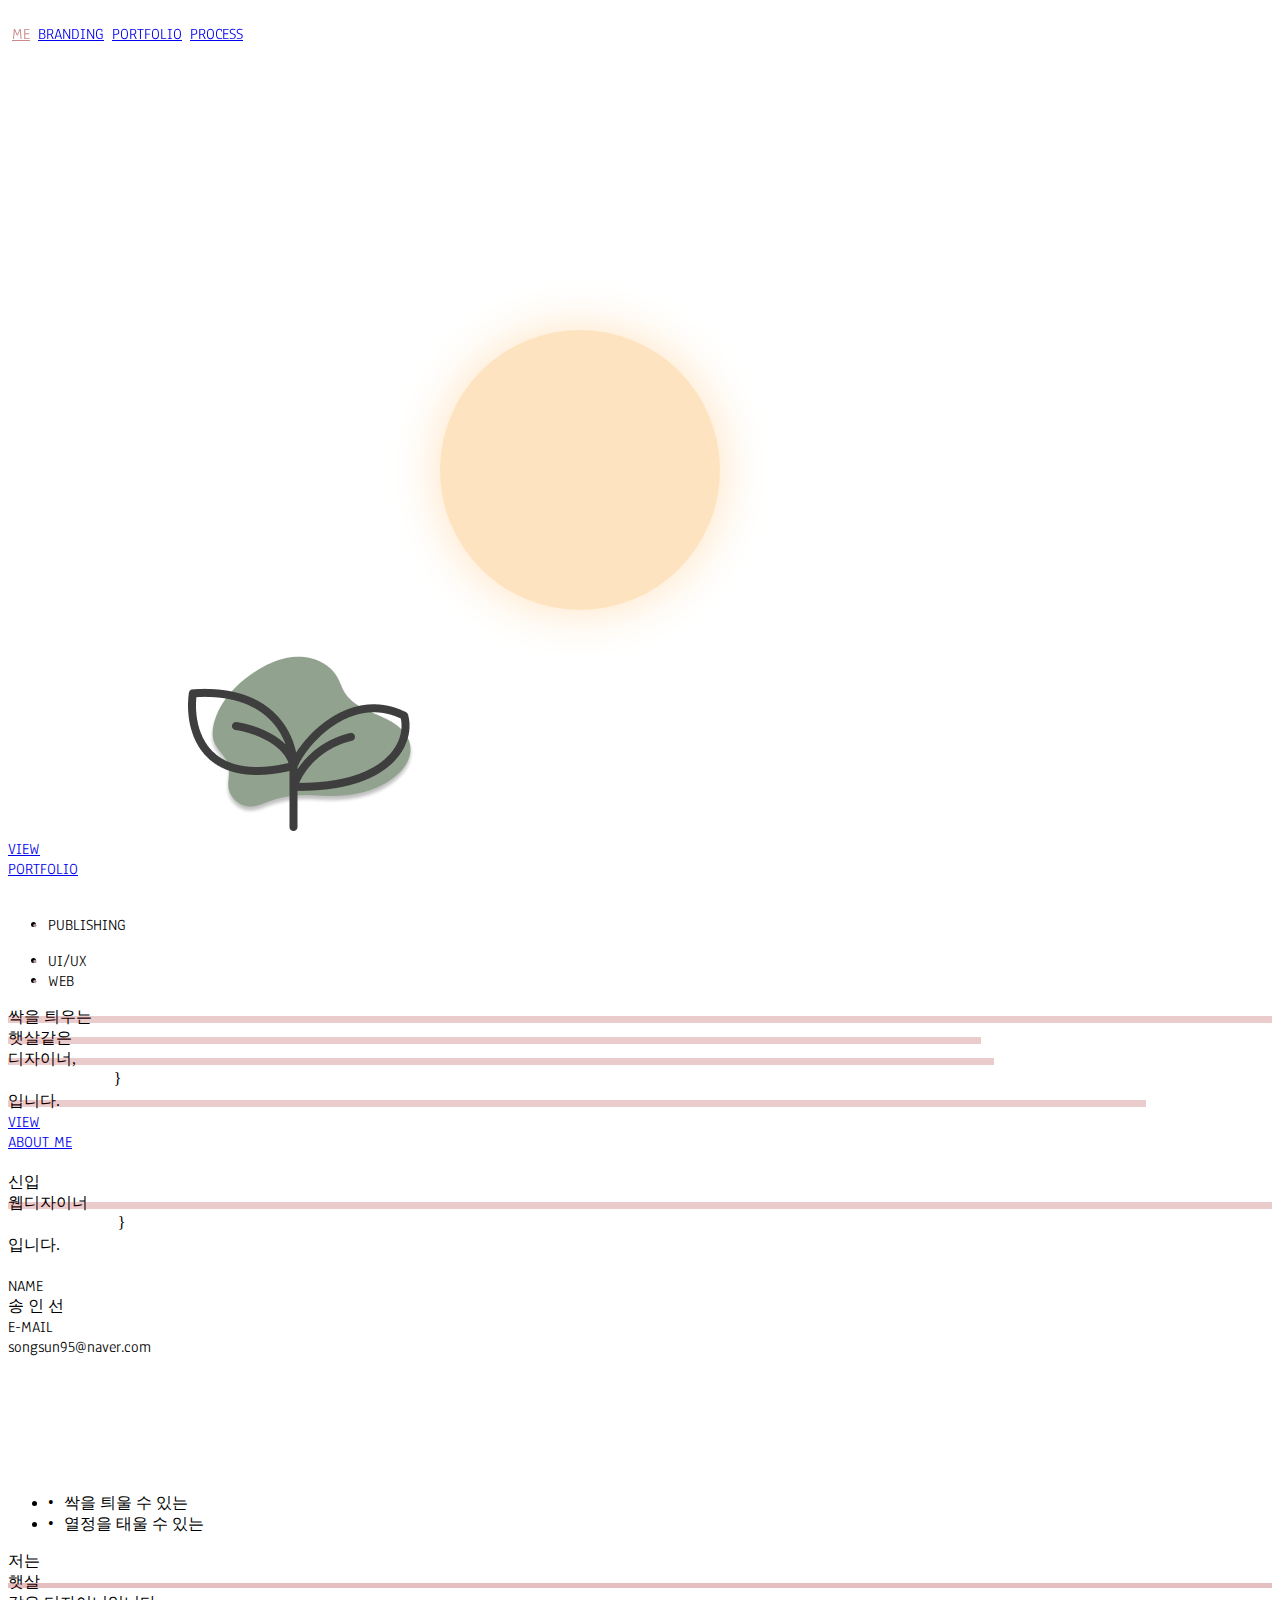
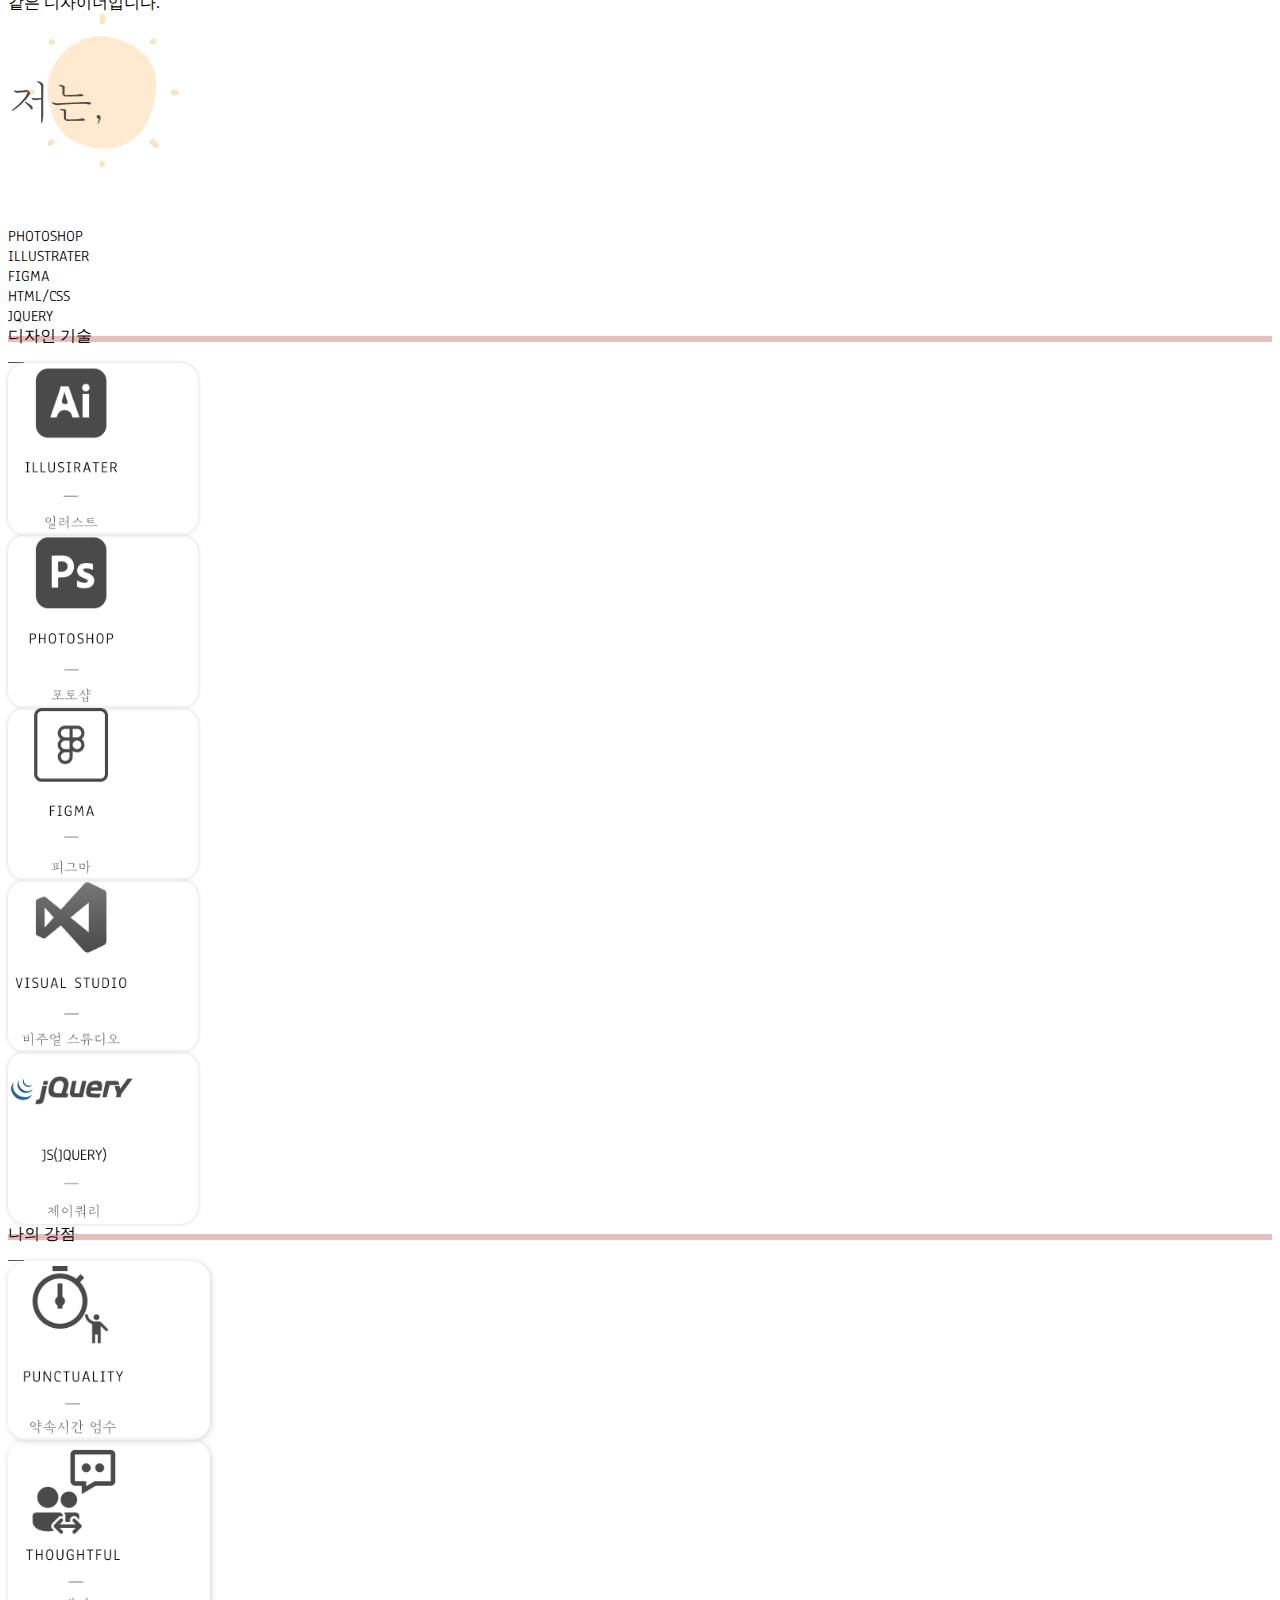
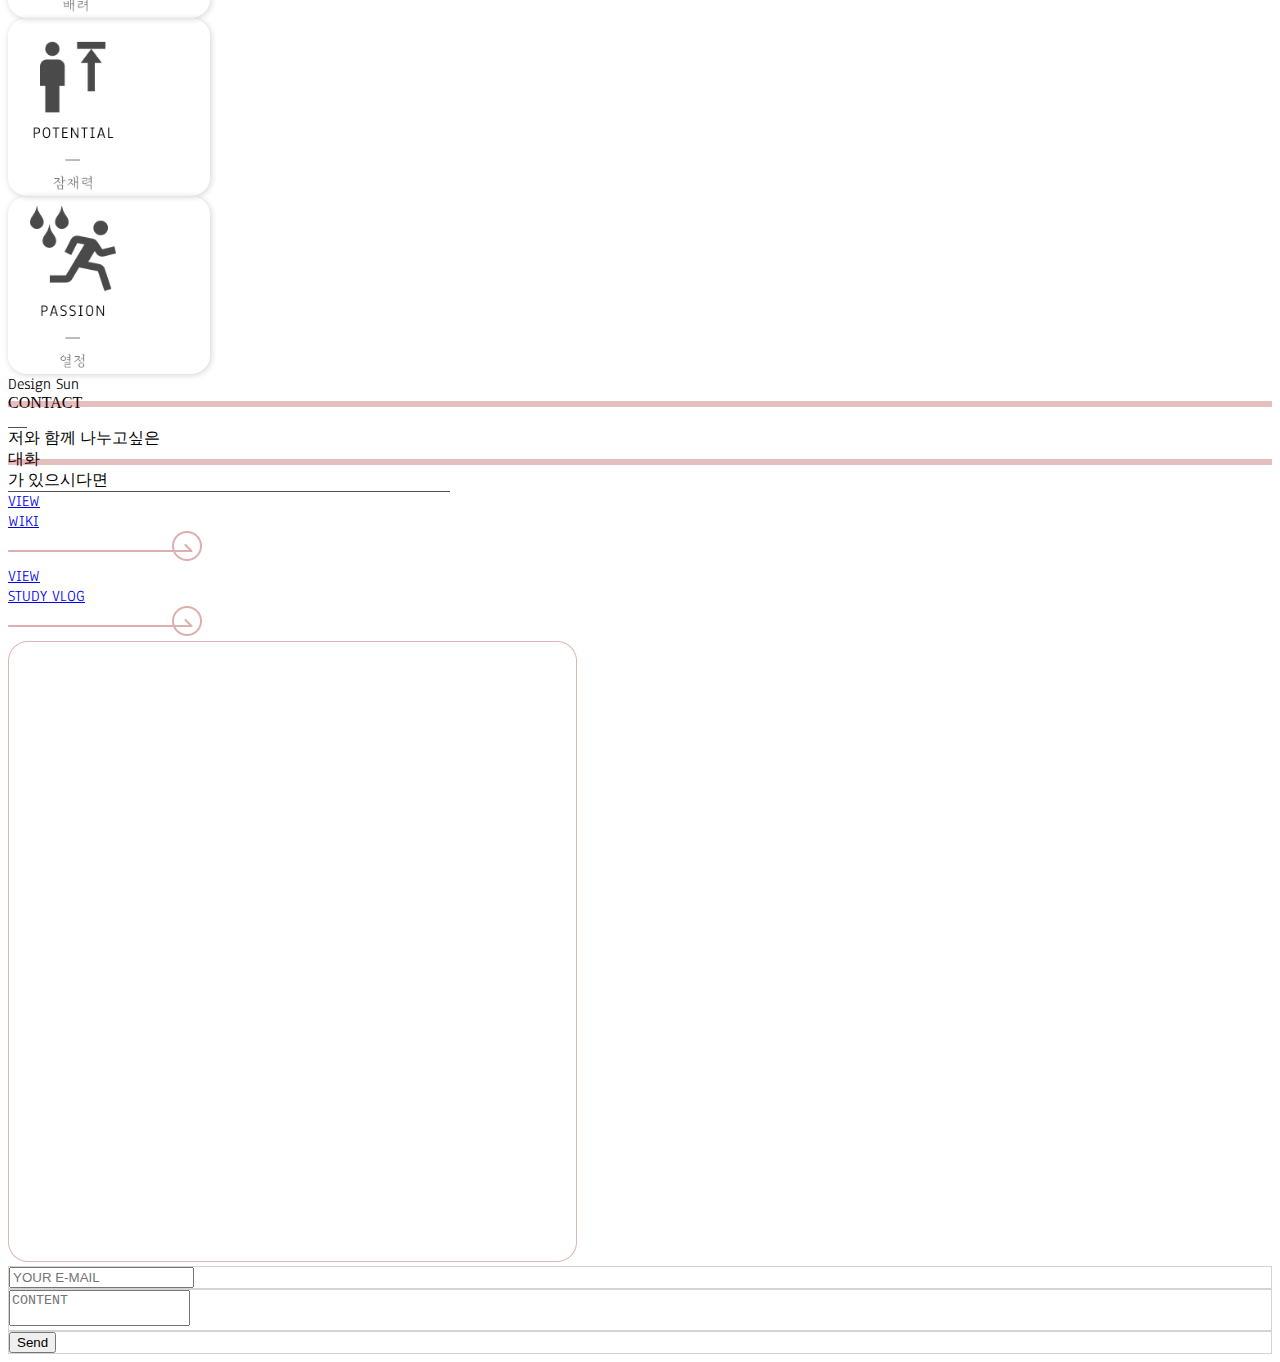
==== commit 5af84d5b: "작업" ====
--- a/docs/index.html
+++ b/docs/index.html
@@ -377,14 +377,22 @@
               <div class="m4-stroke1 absolute"></div>
             </div>
 
-            <div class="w-full h-2/4">
-              <div class="flex justify-around w-4/5 text-2xl relative items-center">
-                <a href="pf.html" class="relative m4-pr-text">
+            <div class="w-full h-2/4 flex flex-col items-center">
+              <div class="flex justify-around w-4/5 text-base relative items-center h-2/4">
+                <a href="https://codepen.io/songinseon/pen/XWpqjzY?editors=1000" class="relative m4-pr-text">
                   <div>
                     <div>VIEW</div>
-                    <div>PORTFOLIO</div>
+                    <div>WIKI</div>
                   </div>
-                  <img class="absolute m4-pr-img" src="./img/footer-go.png" alt="">
+                  <img class="absolute m4-pr-img w-5/6" src="./img/footer-go.png" alt="">
+                </a>
+
+                <a href="https://www.youtube.com/channel/UCw8uyitepZWa65lG8amfKfQ/videos" class="relative m4-pr-text">
+                  <div>
+                    <div>VIEW</div>
+                    <div>STUDY VLOG</div>
+                  </div>
+                  <img class="absolute m4-pr-img w-5/6" src="./img/footer-go.png" alt="">
                 </a>
               </div>
 
@@ -402,7 +410,8 @@
                   <input class="w-full h-full p-2" type="email" name="_replyto" placeholder="YOUR E-MAIL">
                 </div>
                 <div class="m4-form-message w-full">
-                  <textarea class="w-full h-full p-2" name="message" style="resize: none;" placeholder="CONTENT"></textarea>
+                  <textarea class="w-full h-full p-2" name="message" style="resize: none;"
+                    placeholder="CONTENT"></textarea>
                 </div>
                 <!-- your other form fields go here -->
                 <div class="m4-form-submit w-full">
--- a/docs/css/index.css
+++ b/docs/css/index.css
@@ -856,6 +856,10 @@
   border-radius: 5px;
 }
 
+.lb-number, .lb-prev, .lb-next {
+  display:none !important;
+}
+
 /* 브랜드 커스텀 */
 
 .logo-write>img {
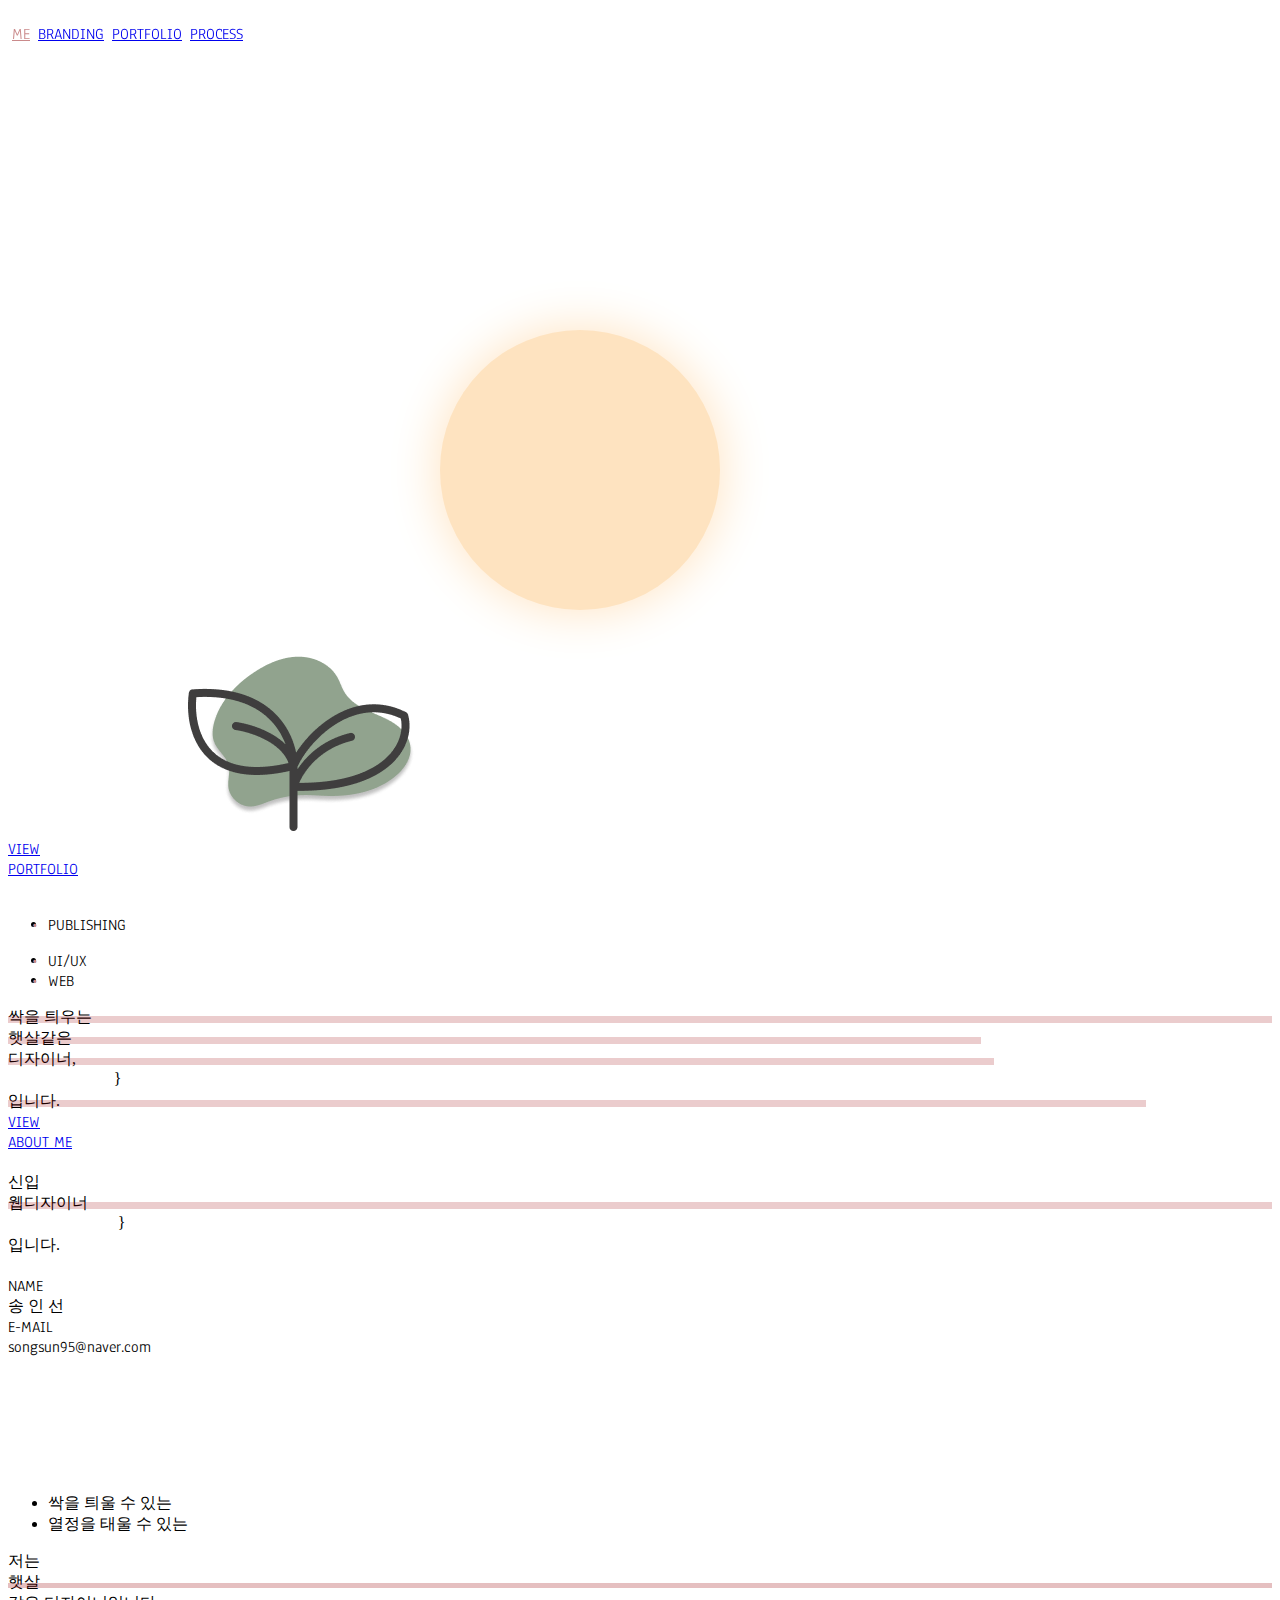
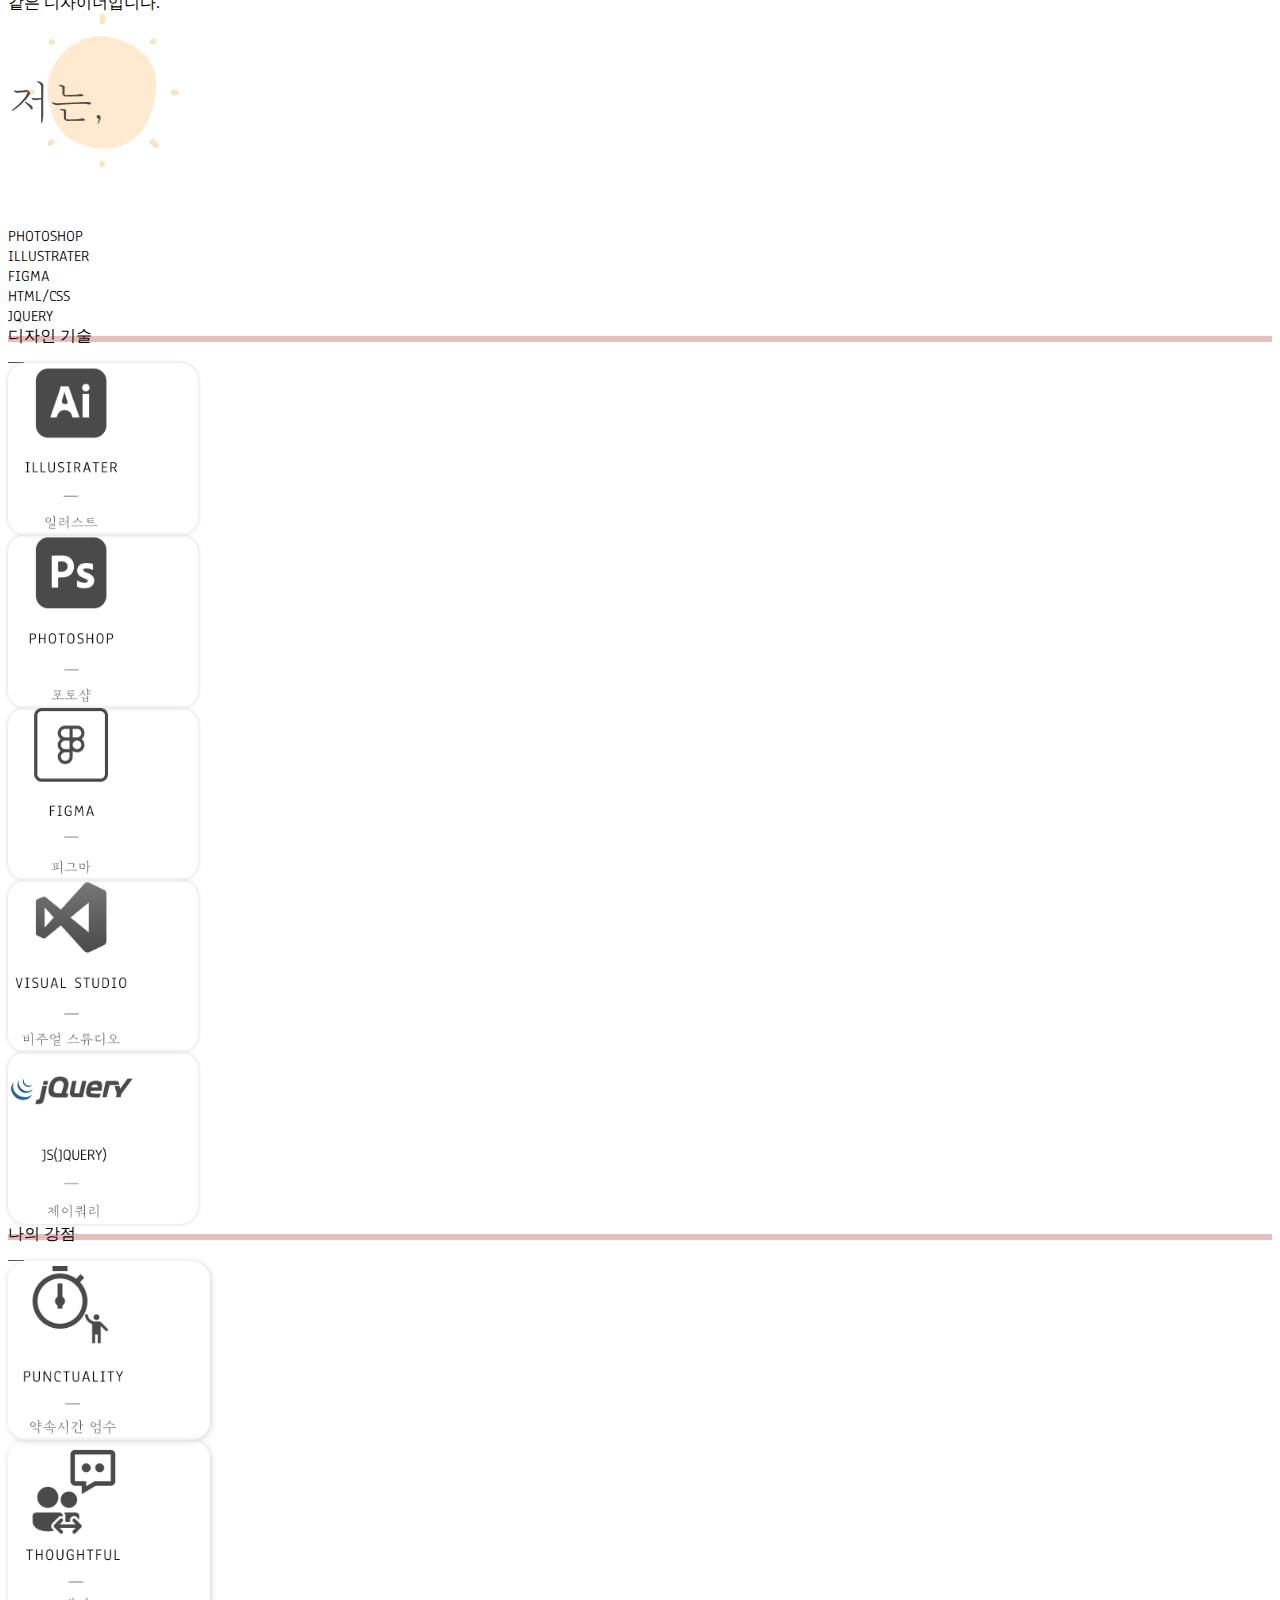
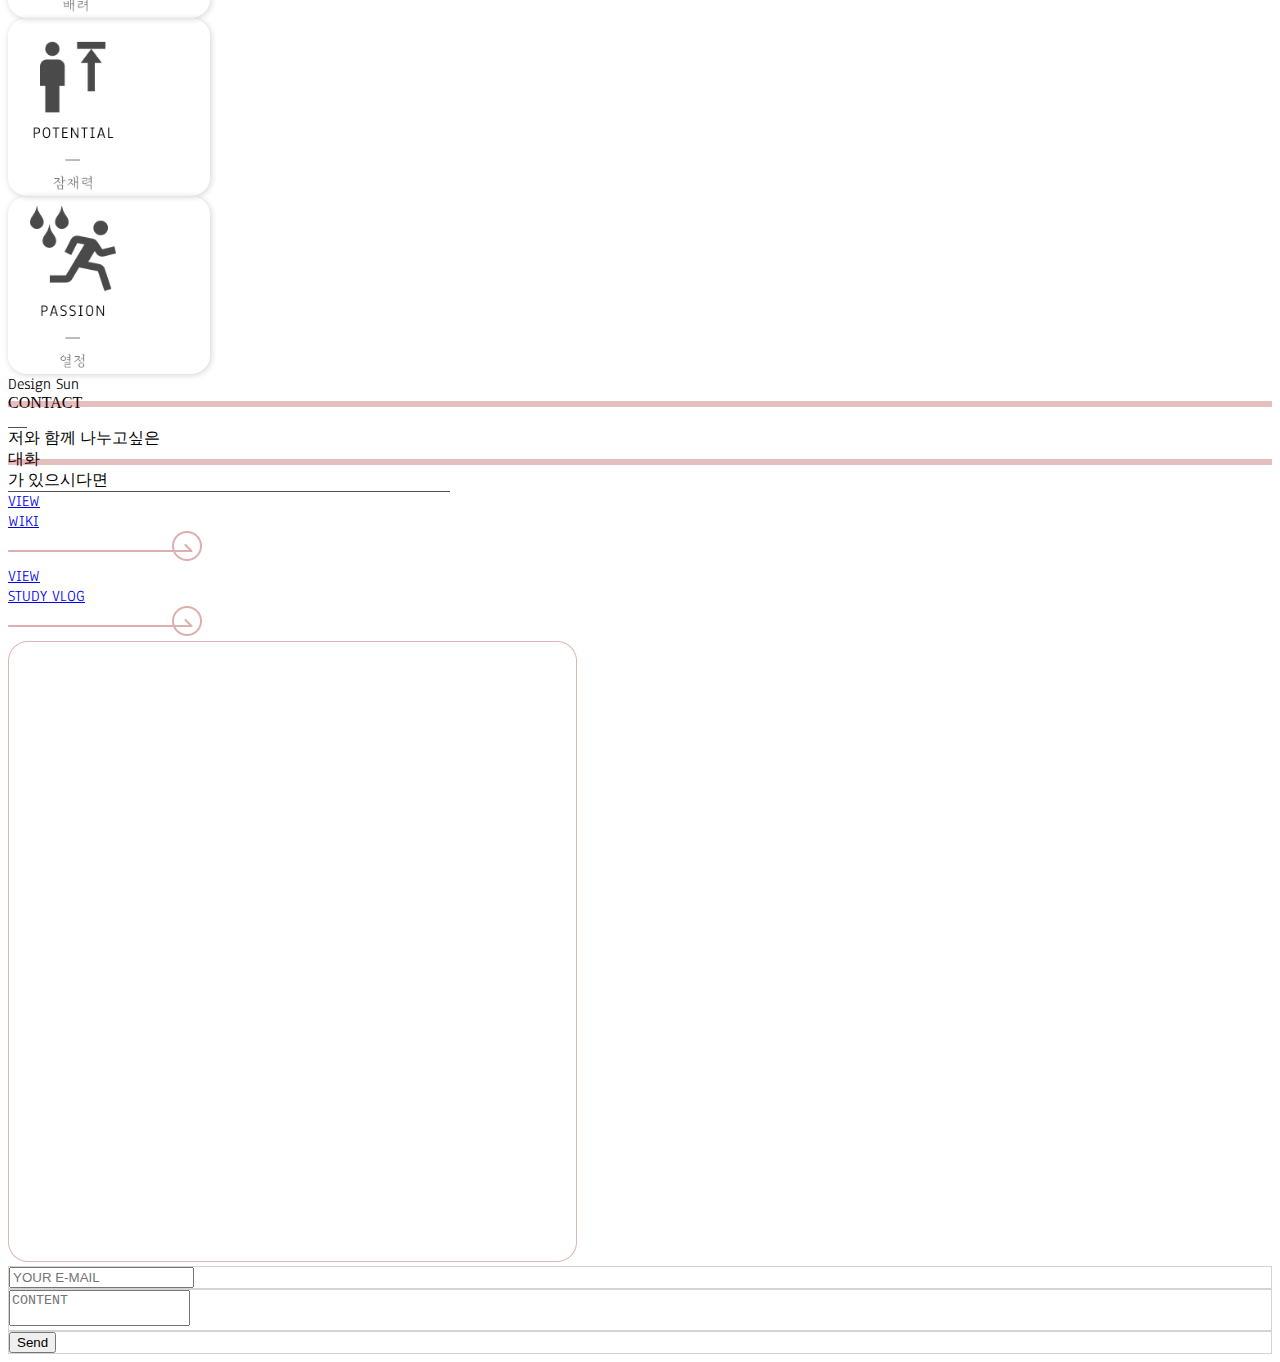
==== commit be4e0d92: "작업" ====
--- a/docs/index.html
+++ b/docs/index.html
@@ -34,37 +34,36 @@
 <body>
 
   <!-- 상단바 -->
-  <div class="flex flex-col justify-center w-full">
-
-    <header class="container h-32 mx-auto top-bar">
-
-      <div class="flex items-end justify-around h-full">
-        <!-- 로고 -->
-        <a href="index.html" class="at logo mr-32">
-          <img src="./img/logo.png" alt="">
-        </a>
-
-        <!-- 상단 메뉴 -->
-        <nav class="text-xl tracking-wider whitespace-nowrap">
-          <a class="at ml-36" href="index.html#section-2">ME</a>
-          <a class=" ml-36" href="brand.html">BRANDING</a>
-          <a class=" ml-36" href="pf.html">PORTFOLIO</a>
-          <a class=" ml-36" href="process.html">PROCESS</a>
-        </nav>
-
-      </div>
-    </header>
+  <div class="">
+
+    <div class="wrap overflow-x-hidden flex flex-col justify-center items-center">
+      <header class="container h-36 mx-auto top-bar">
+
+        <div class="flex items-center justify-between h-full">
+          <!-- 로고 -->
+          <a href="index.html" class="at logo mr-32">
+            <img src="./img/logo.png" alt="">
+          </a>
+
+          <!-- 상단 메뉴 -->
+          <nav class="text-xl tracking-wider whitespace-nowrap">
+            <a class="at ml-36" href="index.html#section-2">ME</a>
+            <a class=" ml-36" href="brand.html">BRANDING</a>
+            <a class=" ml-36" href="pf.html">PORTFOLIO</a>
+            <a class=" ml-36" href="process.html">PROCESS</a>
+          </nav>
+
+        </div>
+      </header>
 <style>
   header {
-    background-color: ;
     position: fixed;
     z-index: 50;
     top: 0;
-    align-self: center;
   }
 </style>
 
-<div id="fullpage">
+<div id="fullpage" class="overflow-y-hidden">
   <section class="h-screen section" data-anchor="section-1">
 
     <div class="container flex justify-center h-full mx-auto">
@@ -78,7 +77,7 @@
       </div>
 
       <div class="relative flex items-end self-end w-2/4 h-full m-text2">
-        <a href="pf.html" class="relative flex flex-col mb-32 text-xl main-prtext ml-28">
+        <a href="pf.html" class="relative flex flex-col mb-32 text-xl main-prtext ml-6">
           <div>VIEW</div>
           <div>PORTFOLIO</div>
           <div class="absolute main-prarrow">
@@ -105,7 +104,7 @@
           <div class="mt-6 text-4xl ml-14">입니다.</div>
         </div>
 
-        <a href="#section-2" class="relative flex flex-col items-end mb-16 mr-20 text-xl main-metext m-text3">
+        <a href="#section-2" class="relative flex flex-col items-end mb-16 -mr-2 text-xl main-metext m-text3">
           <div>VIEW</div>
           <div>ABOUT ME</div>
           <div class="absolute ml-2 main-mearrow">
@@ -218,13 +217,13 @@
   <section class="h-screen section" data-anchor="section-3">
     <div class="flex items-end justify-center h-full">
       <div class="container mx-auto flex flex-col items-center w-5/6 h-5/6">
-        <div class="w-11/12 h-2/4">
+        <div class="w-full h-2/4">
           <div class="flex flex-col items-center text-3xl h-1/5">
             <div class="mt-5 m3-text1">디자인 기술</div>
             <div class="m3-stroke"></div>
           </div>
 
-          <div class="flex items-center justify-around h-4/5">
+          <div class="flex items-center justify-between h-4/5">
             <div class="flex items-center justify-center m3-card m3-card-1">
               <img class="" src="./img/m3-illustrater.png" alt="">
               <div class="w-full h-full text-center flex-wrapper">
@@ -378,8 +377,8 @@
             </div>
 
             <div class="w-full h-2/4 flex flex-col items-center">
-              <div class="flex justify-around w-4/5 text-base relative items-center h-2/4">
-                <a href="https://codepen.io/songinseon/pen/XWpqjzY?editors=1000" class="relative m4-pr-text">
+              <div class="flex justify-around w-4/5 text-base relative items-start h-2/4">
+                <a href="https://codepen.io/songinseon/full/XWpqjzY" target="_blank" class="relative m4-pr-text">
                   <div>
                     <div>VIEW</div>
                     <div>WIKI</div>
@@ -387,7 +386,7 @@
                   <img class="absolute m4-pr-img w-5/6" src="./img/footer-go.png" alt="">
                 </a>
 
-                <a href="https://www.youtube.com/channel/UCw8uyitepZWa65lG8amfKfQ/videos" class="relative m4-pr-text">
+                <a href="https://www.youtube.com/channel/UCw8uyitepZWa65lG8amfKfQ/videos" target="_blank" class="relative m4-pr-text">
                   <div>
                     <div>VIEW</div>
                     <div>STUDY VLOG</div>
--- a/docs/css/index.css
+++ b/docs/css/index.css
@@ -363,11 +363,11 @@
   width: 17%;
 }
 
-.m2-text2-list>li::before {
+/* .m2-text2-list>li::before {
   content: "•";
   display: inline-block;
   width: 1em;
-}
+} */
 
 .m2-text2-sun {
   position: relative;
@@ -867,73 +867,68 @@
 }
 
 .logo-write {
-  top: 16.6%;
+  top: 14.8%;
   left: 50%;
   width: 30%;
 }
 
-.logo-ex {
-  top: 27%;
-  left: 62%;
-  width: 30%;
-}
-
 .logo-ex1 {
-  top: 37%;
+  top: 34%;
   left: 17%;
-  width: 8%;
+  width: 7%;
   opacity: 0;
 }
 
 .logo-ex2 {
-  top: 37%;
-  left: 28%;
-  width: 8%;
+  top: 34%;
+  left: 27%;
+  width: 7%;
   opacity: 0;
 }
 
 .logo-ex3 {
-  top: 37%;
-  left: 39%;
-  width: 8%;
+  top: 34%;
+  left: 38%;
+  width: 7%;
   opacity: 0;
 }
 
 .logo-sun {
   top: 50%;
-  left: 20.1%;
+  left: 24%;
   width: 15%;
 }
 
 .logo-sprout {
   top: 50%;
+  left: 44%;
   width: 15%;
 }
 
 .logo-name {
   top: 50%;
-  left: 65.8%;
+  left: 64%;
   width: 15%;
 }
 
 .logo-color1 {
   top: 74%;
-  left: 15.5%;
-  width: 24%;
+  left: 17.5%;
+  width: 22.5%;
   z-index: 2;
 }
 
 .logo-color2 {
   top: 74%;
-  left: 38.5%;
-  width: 24%;
+  left: 39.5%;
+  width: 22.5%;
   z-index: 1;
 }
 
 .logo-color3 {
   top: 74%;
   left: 61.5%;
-  width: 24%;
+  width: 22.5%;
 }
 
 /* 프로세스 커스텀 */
@@ -1053,17 +1048,17 @@
   width: 55%;
 }
 
-.pr-font1 {
+/* .pr-font1 {
   top: 24.7%;
   left: 37.5%;
-  width: 20%;
+  width: 16%;
 }
 
 .pr-font2 {
   top: 24.7%;
   left: 63%;
   width: 20%;
-}
+} */
 
 .pr-color1 {
   top: 31.5%;
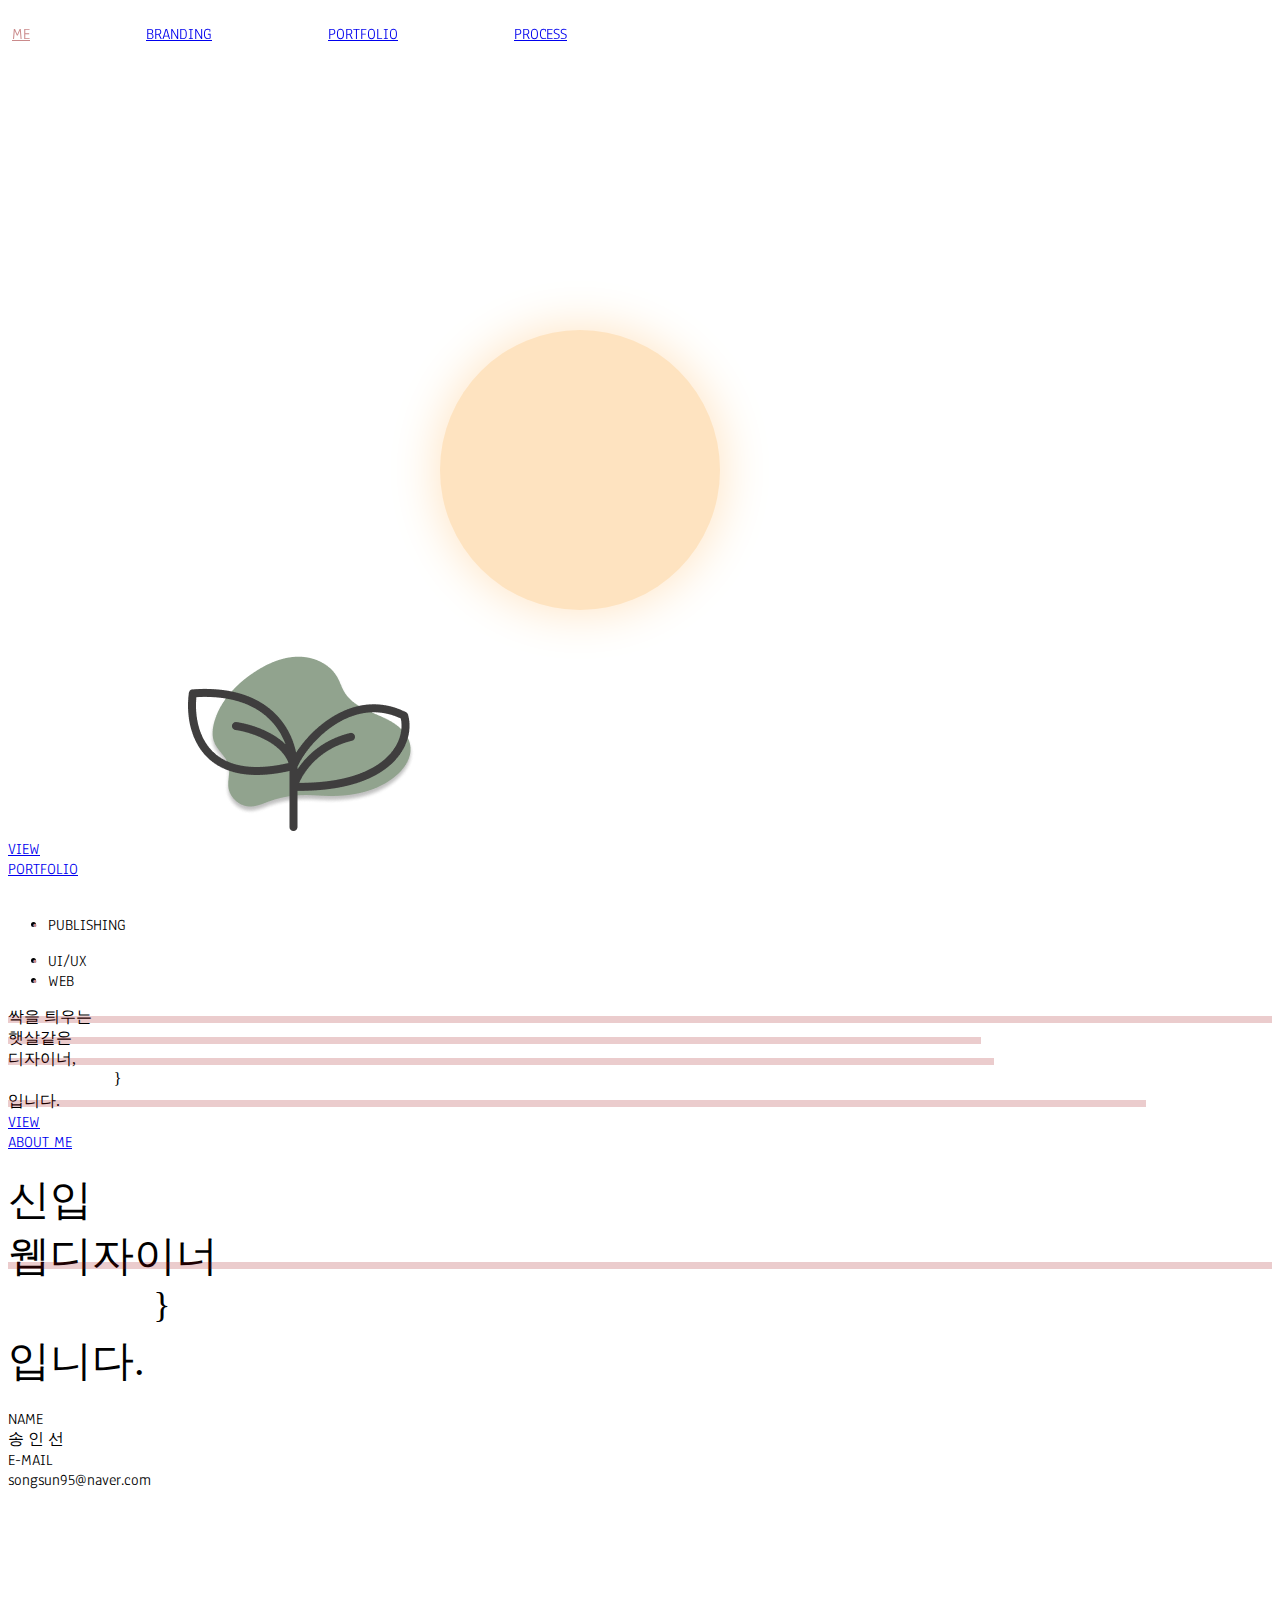
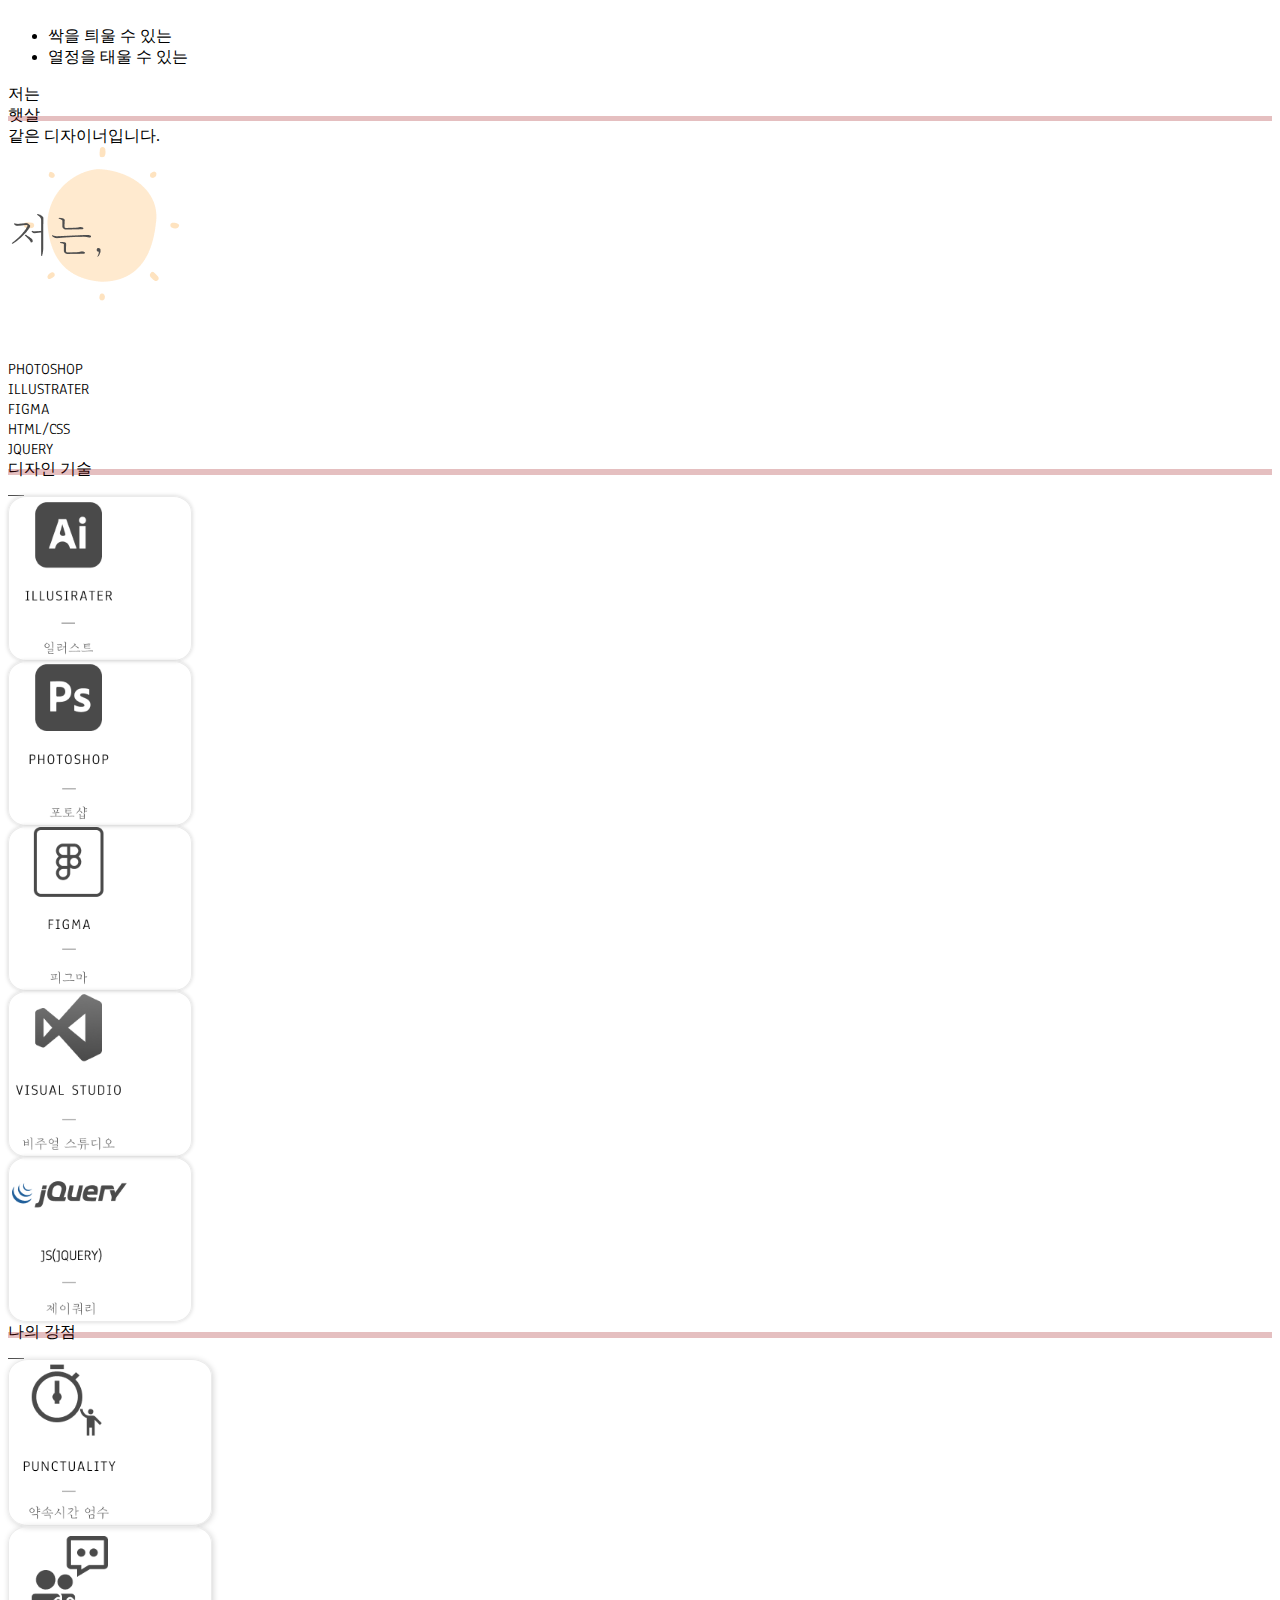
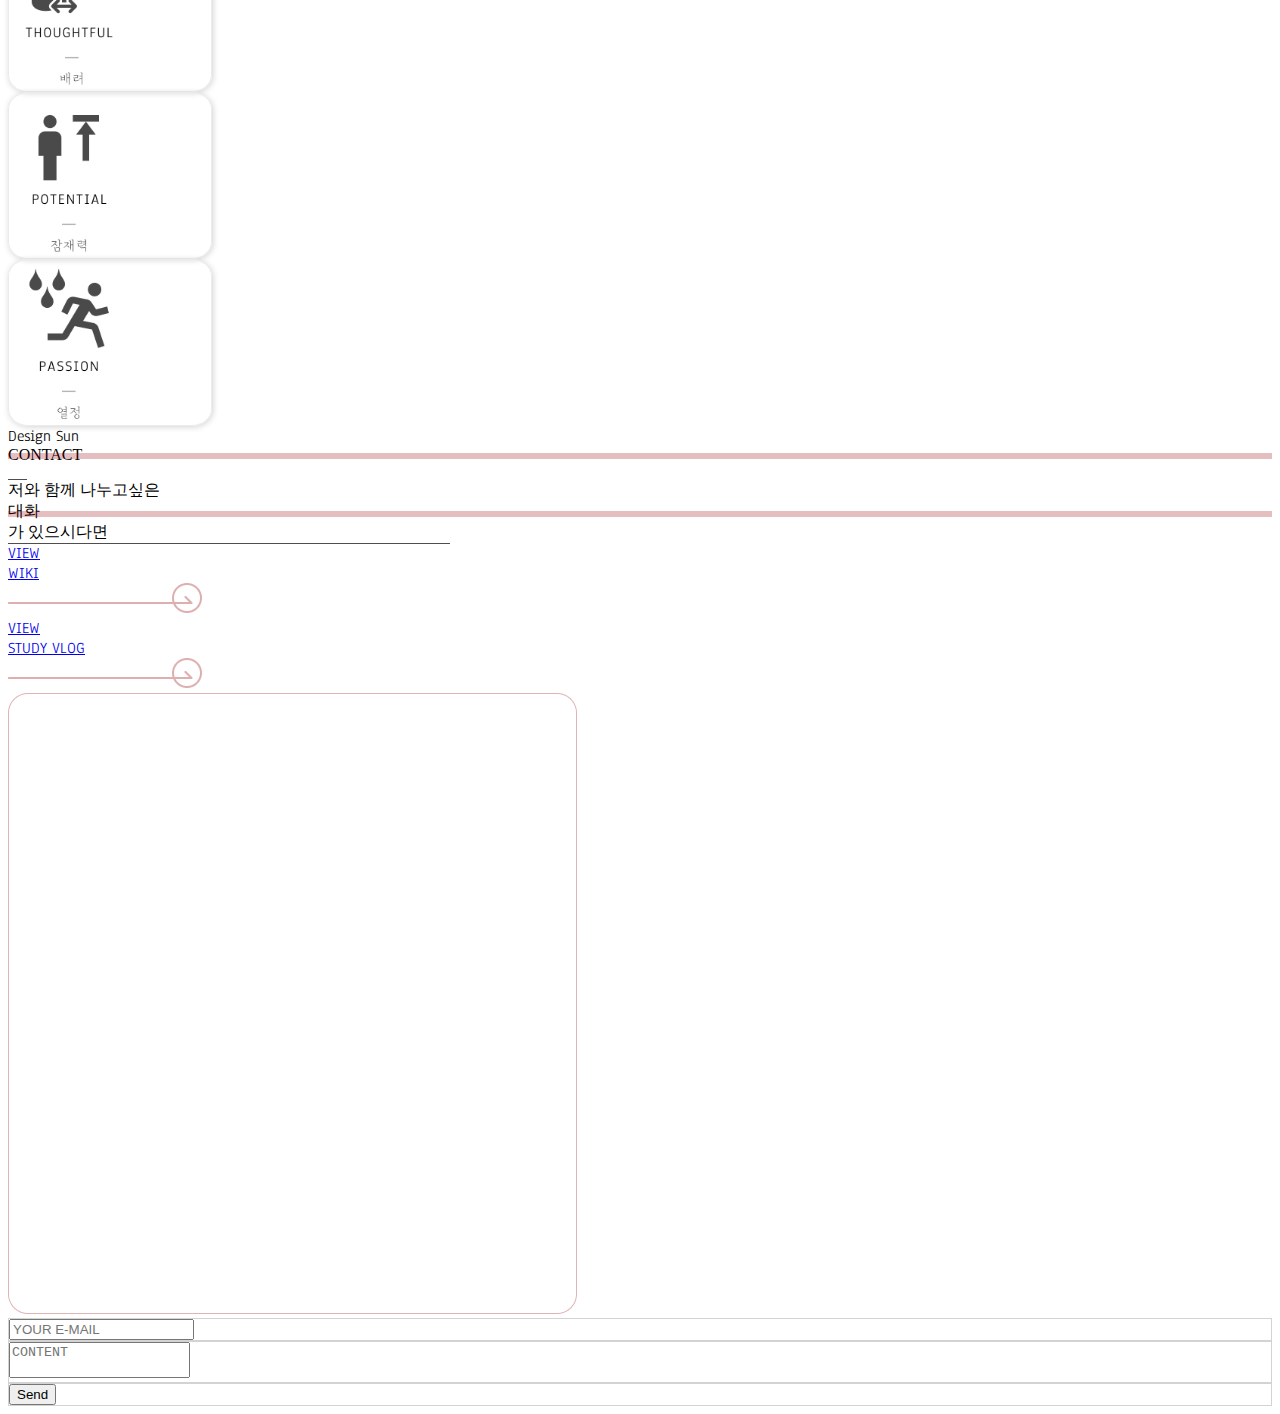
==== commit eb697d87: "수정" ====
--- a/docs/index.html
+++ b/docs/index.html
@@ -37,20 +37,20 @@
   <div class="">
 
     <div class="wrap overflow-x-hidden flex flex-col justify-center items-center">
-      <header class="container h-36 mx-auto top-bar">
-
-        <div class="flex items-center justify-between h-full">
+      <header class="container h-44 mx-auto top-bar flex justify-center">
+
+        <div class="flex items-center justify-between h-full w-11/12">
           <!-- 로고 -->
           <a href="index.html" class="at logo mr-32">
             <img src="./img/logo.png" alt="">
           </a>
 
           <!-- 상단 메뉴 -->
-          <nav class="text-xl tracking-wider whitespace-nowrap">
-            <a class="at ml-36" href="index.html#section-2">ME</a>
-            <a class=" ml-36" href="brand.html">BRANDING</a>
-            <a class=" ml-36" href="pf.html">PORTFOLIO</a>
-            <a class=" ml-36" href="process.html">PROCESS</a>
+          <nav class="text-xl tracking-wider justify-around whitespace-nowrap">
+            <a class="at" href="index.html#section-2">ME</a>
+            <a class="" style="margin-left:108px;" href="brand.html">BRANDING</a>
+            <a class="" style="margin-left:108px;" href="pf.html">PORTFOLIO</a>
+            <a class="" style="margin-left:108px;" href="process.html">PROCESS</a>
           </nav>
 
         </div>
@@ -77,7 +77,7 @@
       </div>
 
       <div class="relative flex items-end self-end w-2/4 h-full m-text2">
-        <a href="pf.html" class="relative flex flex-col mb-32 text-xl main-prtext ml-6">
+        <a href="pf.html" class="relative flex flex-col mb-32 text-xl main-prtext ml-20">
           <div>VIEW</div>
           <div>PORTFOLIO</div>
           <div class="absolute main-prarrow">
@@ -104,7 +104,7 @@
           <div class="mt-6 text-4xl ml-14">입니다.</div>
         </div>
 
-        <a href="#section-2" class="relative flex flex-col items-end mb-16 -mr-2 text-xl main-metext m-text3">
+        <a href="#section-2" class="relative flex flex-col items-end mb-16 mr-12 text-xl main-metext m-text3">
           <div>VIEW</div>
           <div>ABOUT ME</div>
           <div class="absolute ml-2 main-mearrow">
@@ -117,24 +117,24 @@
 
 
   <section class="h-screen section w-full" data-anchor="section-2">
-    <div class="container flex items-end w-5/6 mx-auto h-5/6 mb-10">
+    <div class="about-2 container flex items-end w-5/6 mx-auto mb-6">
 
       <div class="flex flex-col items-center w-2/4 m2-text1 h-5/6 whitespace-nowrap">
-        <div class="flex items-center justify-around w-5/6 text-4xl h-2/6">
-          <div>
-            <div class="">신입</div>
-            <div>웹디자이너</div>
-          </div>
-          <div class="mt-8 text-3xl m2-text1-name ani">송 인 선</div>
-          <div class="mt-8">입니다.</div>
-        </div>
-
-        <div class="w-3/4 m2-text3 h-4/6">
+        <div class="about-2-1 flex items-center justify-between w-5/6">
+          <div class="ml-2">
+            <div class="aboutme_text1">신입</div>
+            <div class="aboutme_text1 mb-8">웹디자이너</div>
+          </div>
+          <div class="mt-8 m2-text1-name ani">송 인 선</div>
+          <div class="mt-6 aboutme_text1">입니다.</div>
+        </div>
+
+        <div class="w-11/12 m2-text3 about-2-2">
           <div class="flex flex-col items-center justify-around w-full h-1/4">
             <div class="m2-text3-info"><img src="./img/me-information.png" alt=""></div>
 
-            <div class="flex justify-between w-5/6">
-              <div class="flex">NAME<div class="ml-8" style="font-family: 'MapoFlowerIsland';">송 인 선</div>
+            <div class="flex justify-between items-end w-5/6 text-lg mt-5">
+              <div class="flex ml-6">NAME<div class="ml-8" style="font-family: 'MapoFlowerIsland';">송 인 선</div>
               </div>
               <div class="flex">E-MAIL<div class="ml-8">songsun95@naver.com</div>
               </div>
@@ -144,8 +144,8 @@
           <div class="flex flex-col items-center w-full mt-8 m2-text3-character h-3/4">
             <div class=""><img src="./img/me-character.png" alt=""></div>
 
-            <div class="flex items-center justify-between w-5/6 h-full">
-              <div class="flex flex-col justify-between text-black h-5/6">
+            <div class="flex items-center justify-between w-5/6 h-full mt-3">
+              <div class="flex flex-col justify-between text-black h-5/6 text-lg ml-6">
                 <div class="">PASSION</div>
                 <div class="">SINCERITY</div>
                 <div class="">CHALLENGE</div>
@@ -153,12 +153,12 @@
                 <div class="">CURIOSITY</div>
               </div>
 
-              <div class="flex flex-col justify-between w-4/5 h-5/6">
-                <div class="m2-text3-chart1"></div>
+              <div class="flex flex-col justify-between w-4/5 h-5/6 ml-6">
+                <div class="m2-text3-chart2"></div>
                 <div class="m2-text3-chart2"></div>
                 <div class="m2-text3-chart3"></div>
                 <div class="m2-text3-chart4"></div>
-                <div class="m2-text3-chart7"></div>
+                <div class="m2-text3-chart2"></div>
               </div>
 
             </div>
@@ -167,7 +167,7 @@
       </div>
 
       <div class="flex flex-col justify-center items-center w-2/4 m2-text2 h-5/6">
-        <div class="flex justify-center w-full h-2/6">
+        <div class="flex justify-center w-full about-2-1">
           <div class="flex flex-col justify-center w-4/6 h-full text-2xl whitespace-nowrap">
             <ul class="m2-text2-list">
               <li>싹을 틔울 수 있는</li>
@@ -180,27 +180,27 @@
           </div>
         </div>
 
-        <div class="w-3/4 h-4/6 mt-3">
+        <div class="w-11/12 about-2-2">
           <div class="flex flex-col items-center justify-around w-full h-1/4">
             <div class="me-like1"><img src="./img/me-like.png" alt=""></div>
-            <div class="mt-3 me-like2"><img src="./img/me-like1.png" alt=""></div>
+            <div class="mt-5 ml-6 me-like2"><img src="./img/me-like1.png" alt=""></div>
           </div>
 
           <div class="flex flex-col items-center w-full mt-8 h-3/4">
             <div class=""><img src="./img/me-skill.png" alt=""></div>
 
-            <div class="flex items-center justify-between w-5/6 h-full">
-              <div class="flex flex-col justify-between text-black h-5/6" style="font-family: 'Anaheim', sans-serif;">
+            <div class="flex items-center justify-between w-5/6 h-full mt-3">
+              <div class="flex flex-col justify-between text-black h-5/6 text-lg ml-6" style="font-family: 'Anaheim', sans-serif;">
                 <div class="">PHOTOSHOP</div>
                 <div class="">ILLUSTRATER</div>
                 <div class="">FIGMA</div>
                 <div class="">HTML/CSS</div>
                 <div class="">JQUERY</div>
               </div>
-              <div class="flex flex-col justify-between w-4/5 h-5/6">
-                <div class="m2-text3-chart5"></div>
-                <div class="m2-text3-chart6"></div>
-                <div class="m2-text3-chart3"></div>
+              <div class="flex flex-col justify-between w-4/5 h-5/6 ml-6">
+                <div class="m2-text3-chart1"></div>
+                <div class="m2-text3-chart1"></div>
+                <div class="m2-text3-chart2"></div>
                 <div class="m2-text3-chart7"></div>
                 <div class="m2-text3-chart8"></div>
               </div>
@@ -216,7 +216,7 @@
 
   <section class="h-screen section" data-anchor="section-3">
     <div class="flex items-end justify-center h-full">
-      <div class="container mx-auto flex flex-col items-center w-5/6 h-5/6">
+      <div class="container mx-auto flex flex-col items-center w-9/12 h-5/6 mb-4">
         <div class="w-full h-2/4">
           <div class="flex flex-col items-center text-3xl h-1/5">
             <div class="mt-5 m3-text1">디자인 기술</div>
--- a/docs/css/index.css
+++ b/docs/css/index.css
@@ -297,13 +297,31 @@
 }
 
 /* 어바웃미 */
+
+.about-2 {
+  height:87%;
+}
+
+.about-2-1 {
+  height: 28%;
+}
+
+.about-2-2 {
+  height: 72%;
+}
+
+.aboutme_text1 {
+  font-size: 42px;
+}
+
+
 #fullpage .m2-text1>div:first-child div div:last-child::after {
   content: "";
   width: 100%;
   height: 7px;
   background-color: #990003;
   position: absolute;
-  bottom: 0;
+  bottom: 10px;
   left: 0;
   margin-bottom: 5px;
   opacity: 20%;
@@ -319,14 +337,18 @@
   color: white;
 }
 
+.m2-text1-name {
+  font-size: 36px ;
+}
+
 #fullpage .m2-text1>div:first-child>div:nth-child(2)::before {
   content:"{}";
-  letter-spacing: 124px;
+  letter-spacing: 160px;
   color: black;
   position: absolute;
   top: 0;
   left: 0;
-  margin-left: -22px;
+  margin-left: -32px;
 }
 
 #fullpage .section.active .m2-text1>div:first-child>div:nth-child(2)::after {
@@ -386,7 +408,7 @@
 }
 
 .me-like2 {
-  width:85%;
+  width:80%;
 }
 
 #fullpage .section.active .m2-text3-chart1 {
@@ -550,9 +572,10 @@
 }
 
 .m3-card {
-  width:15%;
+  width:14.4%;
   height: 80%;
   border-radius: 10%;
+  border: 0.1px solid rgb(235, 235, 235);
   box-shadow: 0 0 4px lightgray;
 }
 
@@ -561,17 +584,18 @@
 }
 
 .m3-card > img {
-  width:67%;
+  width:66%;
 }
 
 .m3-card2 > img {
-  width:65%;
+  width:60%;
 }
 
 .m3-card2 {
   width:16%;
   height: 75%;
   border-radius: 10%;
+  border: 0.1px solid rgb(235, 235, 235);
   box-shadow: 1px 1px 6px lightgray;
 }
 
@@ -781,13 +805,13 @@
 .pf-slider .swiper-button-next {
   top: 50%;
   right: 50%;
-  margin-right: -730px;
+  margin-right: -750px;
 }
 
 .pf-slider .swiper-button-prev {
   top: 50%;
   left: 50%;
-  margin-left: -730px;
+  margin-left: -740px;
 }
 
 .pf-slider .swiper-button-next::after,
@@ -867,68 +891,68 @@
 }
 
 .logo-write {
-  top: 14.8%;
+  top: 17%;
   left: 50%;
   width: 30%;
 }
 
 .logo-ex1 {
-  top: 34%;
+  top: 36.5%;
   left: 17%;
   width: 7%;
   opacity: 0;
 }
 
 .logo-ex2 {
-  top: 34%;
+  top: 36.5%;
   left: 27%;
   width: 7%;
   opacity: 0;
 }
 
 .logo-ex3 {
-  top: 34%;
+  top: 36.5%;
   left: 38%;
   width: 7%;
   opacity: 0;
 }
 
 .logo-sun {
-  top: 50%;
+  top: 52%;
   left: 24%;
   width: 15%;
 }
 
 .logo-sprout {
-  top: 50%;
+  top: 52%;
   left: 44%;
   width: 15%;
 }
 
 .logo-name {
-  top: 50%;
+  top: 52%;
   left: 64%;
   width: 15%;
 }
 
 .logo-color1 {
-  top: 74%;
+  top: 76.5%;
   left: 17.5%;
-  width: 22.5%;
+  width: 21.5%;
   z-index: 2;
 }
 
 .logo-color2 {
-  top: 74%;
-  left: 39.5%;
-  width: 22.5%;
+  top: 76.5%;
+  left: 38.8%;
+  width: 21.5%;
   z-index: 1;
 }
 
 .logo-color3 {
-  top: 74%;
-  left: 61.5%;
-  width: 22.5%;
+  top: 76.5%;
+  left: 60.1%;
+  width: 21.5%;
 }
 
 /* 프로세스 커스텀 */
